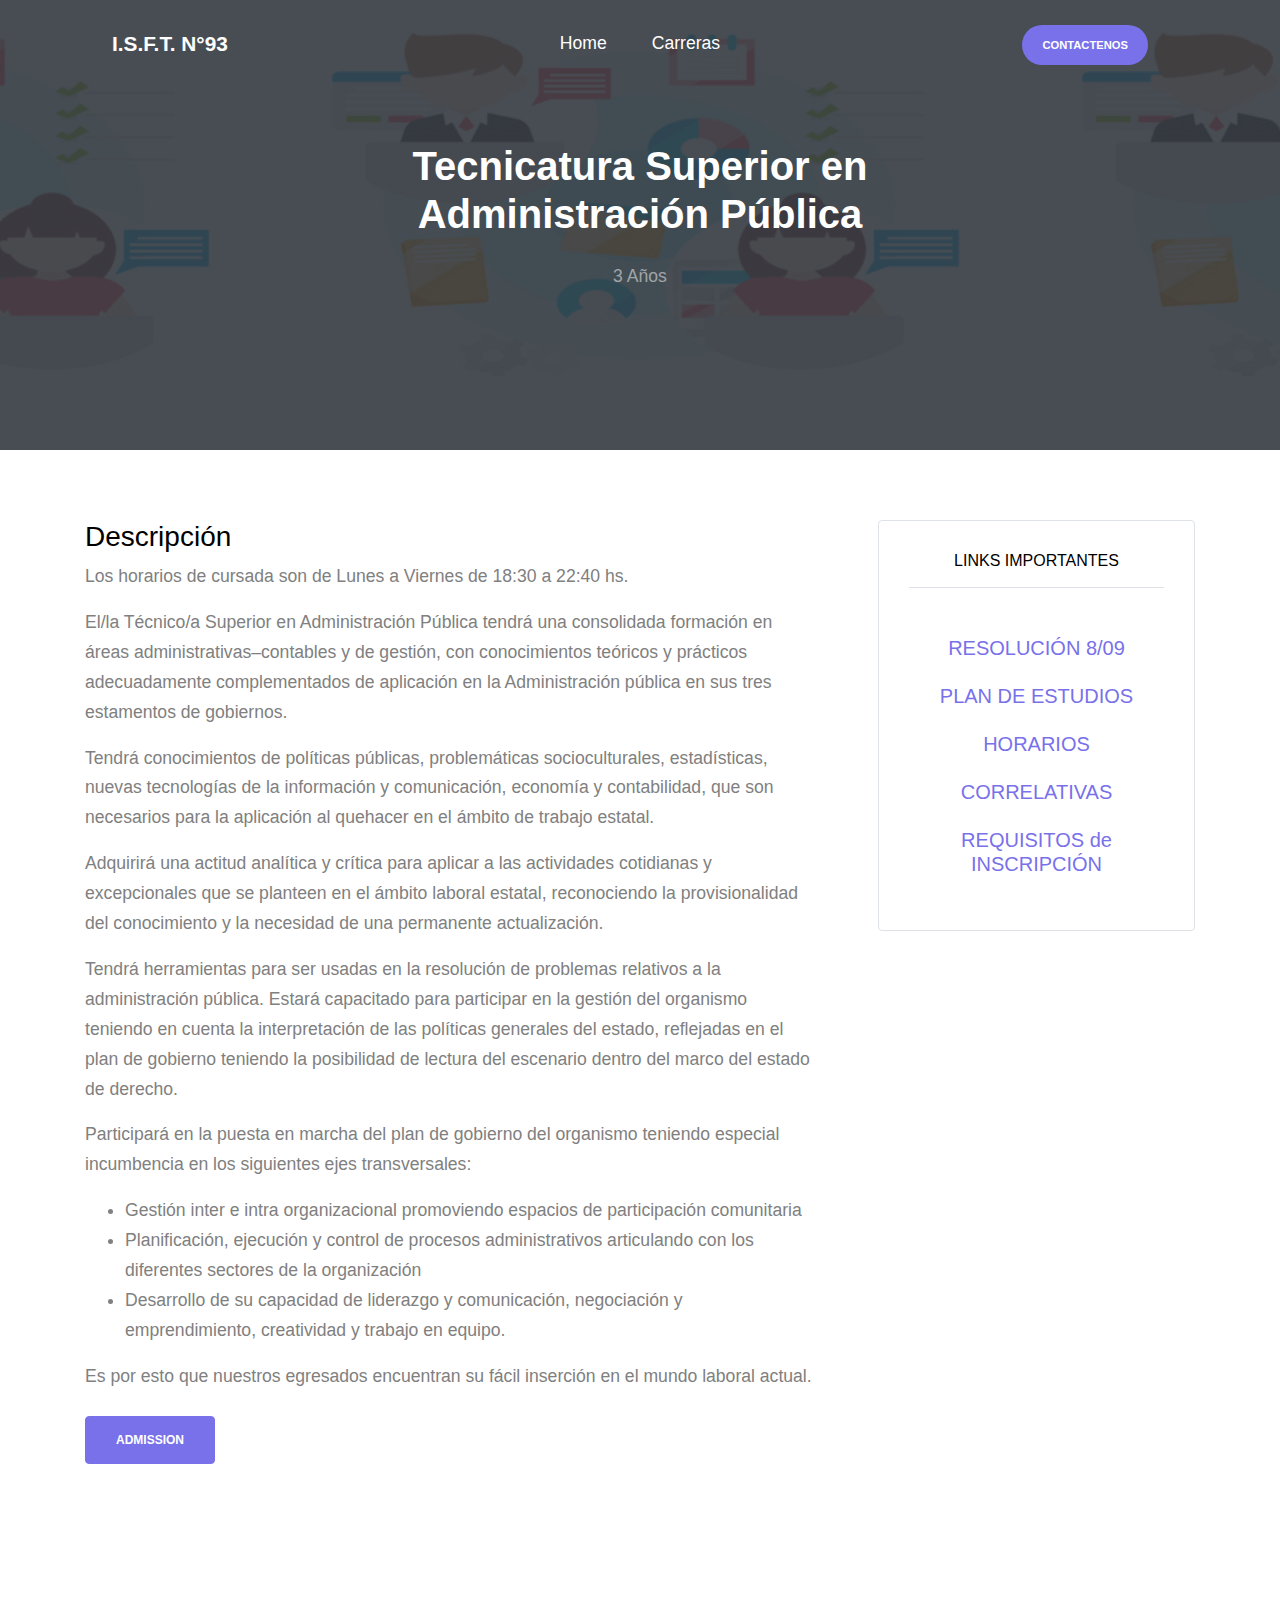
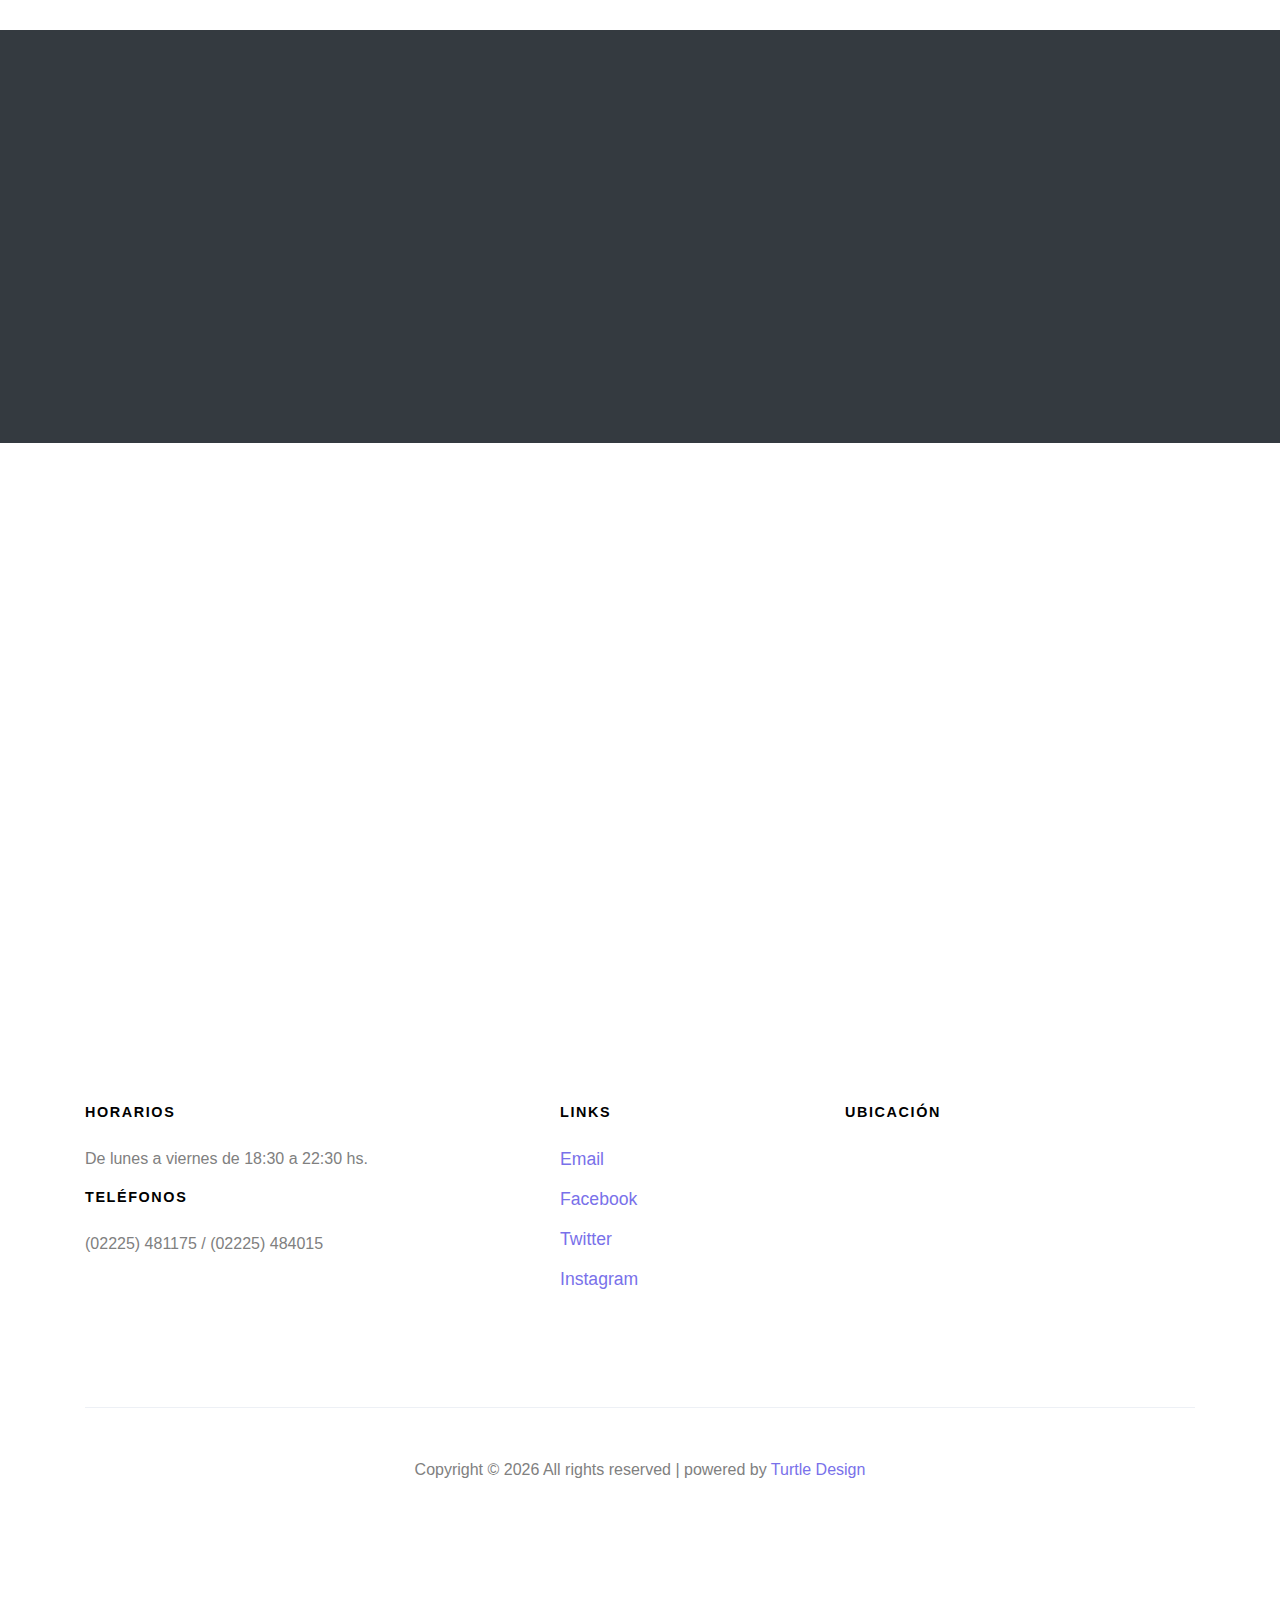
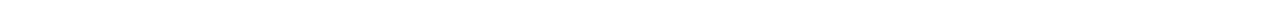
==== administracionpublica.html @ 44269adb "materias y formulario de inscripcion agregados" ====
<!DOCTYPE html>
<html lang="es">

<head>
  <title>OneSchool &mdash; Website by Colorlib</title>
  <meta charset="utf-8">
  <meta name="viewport" content="width=device-width, initial-scale=1, shrink-to-fit=no">

  <link rel="stylesheet" href="fonts/icomoon/style.css">
  <link rel="stylesheet" href="css/bootstrap.min.css">
  <link rel="stylesheet" href="css/jquery-ui.css">
  <link rel="stylesheet" href="css/owl.carousel.min.css">
  <link rel="stylesheet" href="css/owl.theme.default.min.css">
  <link rel="stylesheet" href="css/owl.theme.default.min.css">
  <link rel="stylesheet" href="css/jquery.fancybox.min.css">
  <link rel="stylesheet" href="css/bootstrap-datepicker.css">
  <link rel="stylesheet" href="fonts/flaticon/font/flaticon.css">
  <link rel="stylesheet" href="css/aos.css">
  <link rel="stylesheet" href="css/style.css">
</head>

<body data-spy="scroll" data-target=".site-navbar-target" data-offset="300">
  <div class="site-wrap">
    <div class="site-mobile-menu site-navbar-target">
      <div class="site-mobile-menu-header">
        <div class="site-mobile-menu-close mt-3">
          <span class="icon-close2 js-menu-toggle"></span>
        </div>
      </div>
      <div class="site-mobile-menu-body"></div>
    </div>
    <header class="site-navbar py-4 js-sticky-header site-navbar-target" role="banner">
      <div class="container-fluid">
        <div class="d-flex align-items-center">
          <div class="site-logo mr-auto w-25"><a href="index.html">I.S.F.T. N°93</a></div>
          <div class="mx-auto text-center">
            <nav class="site-navigation position-relative text-right" role="navigation">
              <ul class="site-menu main-menu js-clone-nav mx-auto d-none d-lg-block  m-0 p-0">
                <li><a href="index.html" class="nav-link">Home</a></li>
                <li><a href="enfermeria.html#courses-section" class="nav-link">Carreras</a></li>

              </ul>
            </nav>
          </div>
          <div class="ml-auto w-25">
            <nav class="site-navigation position-relative text-right" role="navigation">
              <ul class="site-menu main-menu site-menu-dark js-clone-nav mr-auto d-none d-lg-block m-0 p-0">
                <li class="cta"><a href="course-single.html#contact-section"
                    class="nav-link"><span>Contactenos</span></a></li>
              </ul>
            </nav>
            <a href="course-single.html#"
              class="d-inline-block d-lg-none site-menu-toggle js-menu-toggle text-black float-right"><span
                class="icon-menu h3"></span></a>
          </div>
        </div>
      </div>
    </header>
    <div class="intro-section single-cover" id="home-section">
      <div class="slide-1 " style="background-image: url('images/publica.jpg');" data-stellar-background-ratio="0.5">
        <div class="container">
          <div class="row align-items-center">
            <div class="col-12">
              <div class="row justify-content-center align-items-center text-center">
                <div class="col-lg-6">
                  <h1 data-aos="fade-up" data-aos-delay="0">Tecnicatura Superior en Administración Pública</h1>
                  <p data-aos="fade-up" data-aos-delay="100">3 Años</p>
                </div>
              </div>
            </div>
          </div>
        </div>
      </div>
    </div>
    <div class="site-section">
      <div class="container">
        <div class="row">
          <div class="col-lg-8 mb-5">
            <div class="mb-5">
              <h3 class="text-black">Descripción</h3>
              <p>Los horarios de cursada son de Lunes a Viernes de 18:30 a 22:40 hs.</p>
              <p>El/la Técnico/a Superior en Administración Pública tendrá una consolidada formación en áreas
                administrativas–contables y de gestión, con conocimientos teóricos y prácticos adecuadamente
                complementados de aplicación en la Administración pública en sus tres estamentos de gobiernos.</p>
              <p>Tendrá conocimientos de políticas públicas, problemáticas socioculturales, estadísticas, nuevas
                tecnologías de la información y comunicación, economía y contabilidad, que son necesarios para la
                aplicación al quehacer en el ámbito de trabajo estatal.</p>
              <p>Adquirirá una actitud analítica y crítica para aplicar a las actividades cotidianas y excepcionales que
                se planteen en el ámbito laboral estatal, reconociendo la provisionalidad del conocimiento y la
                necesidad de una permanente actualización.</p>
              <p>Tendrá herramientas para ser usadas en la resolución de problemas relativos a la administración
                pública. Estará capacitado para participar en la gestión del organismo teniendo en cuenta la
                interpretación de las políticas generales del estado, reflejadas en el plan de gobierno teniendo la
                posibilidad de lectura del escenario dentro del marco del estado de derecho. </p>
              <p>Participará en la puesta en marcha del plan de gobierno del organismo teniendo especial incumbencia en
                los siguientes ejes transversales:</p>
              <ul>
                <li>Gestión inter e intra organizacional promoviendo espacios de participación comunitaria</li>
                <li>Planificación, ejecución y control de procesos administrativos articulando con los diferentes
                  sectores de la organización</li>
                <li>Desarrollo de su capacidad de liderazgo y comunicación, negociación y emprendimiento, creatividad y
                  trabajo en equipo.</li>
              </ul>
              <p>Es por esto que nuestros egresados encuentran su fácil inserción en el mundo laboral actual.</p>

              <p class="mt-4"><a href="course-single.html#" class="btn btn-primary">Admission</a></p>
            </div>

          </div>
          <div class="col-lg-4 pl-lg-5">
            <div class="mb-5 text-center border rounded course-instructor">
              <h3 class="mb-5 text-black text-uppercase h6 border-bottom pb-3">Links importantes</h3>
              <div class="mb-4 text-center">
                <h3 class="h5 text-black mb-4"><a
                    href="https://isfdyt93-bue.infd.edu.ar/sitio/wp-content/uploads/sitio/168_809administracionpublica.pdf"
                    target="_blank" rel="noopener">RESOLUCIÓN 8/09</a></h3>
                <h3 class="h5 text-black mb-4"><a
                    href="https://isfdyt93-bue.infd.edu.ar/sitio/wp-content/uploads/2019/10/PLAN_PUB.pdf"
                    target="_blank" rel="noopener">PLAN DE ESTUDIOS</a></h3>
                <h3 class="h5 text-black mb-4"><a
                    href="https://isfdyt93-bue.infd.edu.ar/sitio/wp-content/uploads/2019/10/Hor-Pub-2019.pdf"
                    target="_blank" rel="noopener">HORARIOS</a></h3>
                <h3 class="h5 text-black mb-4"><a
                    href="https://isfdyt93-bue.infd.edu.ar/sitio/wp-content/uploads/2019/10/COR_PUB.pdf" target="_blank"
                    rel="noopener">CORRELATIVAS</a></h3>
                <h3 class="h5 text-black mb-4"><a href="https://isfdyt93-bue.infd.edu.ar/sitio/inscribite/"
                    target="_blank" rel="noopener">REQUISITOS de INSCRIPCIÓN</a></h3>
                </p>
              </div>
            </div>
          </div>
        </div>
      </div>
    </div>
    <div class="site-section courses-title bg-dark" id="courses-section">
      <div class="container">
        <div class="row mb-5 justify-content-center">
          <div class="col-lg-7 text-center" data-aos="fade-up" data-aos-delay>
            <h2 class="section-title">Otras carreras</h2>
          </div>
        </div>
      </div>
    </div>
    <div class="site-section courses-entry-wrap" data-aos="fade-up" data-aos-delay="100">
      <div class="container">
        <div class="row">
          <div class="owl-carousel col-12 nonloop-block-14">
            <div class="course bg-white h-100 align-self-stretch">
              <figure class="m-0">
                <a href="course-single.html"><img src="images/turismo.jpg" alt="Image" class="img-fluid"></a>
              </figure>
              <div class="course-inner-text py-4 px-4">

                <div class="meta"><span class="icon-clock-o"></span>3 Años</div>
                <h3><a href="index.html#">Guía de turismo</a></h3>
                <p>Lorem ipsum dolor sit amet ipsa nulla adipisicing elit. </p>
              </div>
              <div class="d-flex border-top stats">
                <div class="py-3 px-4"><span class="icon-users"></span> 2,193 students</div>
                <div class="py-3 px-4 w-25 ml-auto border-left"><span class="icon-chat"></span> 2</div>
              </div>
            </div>
            <div class="course bg-white h-100 align-self-stretch">
              <figure class="m-0">
                <a href="enfermeria.html"><img src="images/enfermeria.jpg" alt="Image" class="img-fluid"></a>
              </figure>
              <div class="course-inner-text py-4 px-4">

                <div class="meta"><span class="icon-clock-o"></span>3 Años</div>
                <h3><a href="index.html#">Tecnicatura enfermería</a></h3>
                <p>Lorem ipsum dolor sit amet ipsa nulla adipisicing elit. </p>
              </div>
              <div class="d-flex border-top stats">
                <div class="py-3 px-4"><span class="icon-users"></span> 2,193 students</div>
                <div class="py-3 px-4 w-25 ml-auto border-left"><span class="icon-chat"></span> 2</div>
              </div>
            </div>
            <div class="course bg-white h-100 align-self-stretch">
              <figure class="m-0">
                <a href="course-single.html"><img src="images/contable.jpg" alt="Image" class="img-fluid"></a>
              </figure>
              <div class="course-inner-text py-4 px-4">

                <div class="meta"><span class="icon-clock-o"></span>3 Años</div>
                <h3><a href="index.html#">Administración contable</a></h3>
                <p>Lorem ipsum dolor sit amet ipsa nulla adipisicing elit. </p>
              </div>
              <div class="d-flex border-top stats">
                <div class="py-3 px-4"><span class="icon-users"></span> 2,193 students</div>
                <div class="py-3 px-4 w-25 ml-auto border-left"><span class="icon-chat"></span> 2</div>
              </div>
            </div>
            <div class="course bg-white h-100 align-self-stretch">
              <figure class="m-0">
                <a href="marketing.html"><img src="images/marketing.jpg" alt="Image" class="img-fluid"></a>
              </figure>
              <div class="course-inner-text py-4 px-4">

                <div class="meta"><span class="icon-clock-o"></span>3 Años</div>
                <h3><a href="index.html#">Administración marketing</a></h3>
                <p>Lorem ipsum dolor sit amet ipsa nulla adipisicing elit. </p>
              </div>
              <div class="d-flex border-top stats">
                <div class="py-3 px-4"><span class="icon-users"></span> 2,193 students</div>
                <div class="py-3 px-4 w-25 ml-auto border-left"><span class="icon-chat"></span> 2</div>
              </div>
            </div>
            <div class="course bg-white h-100 align-self-stretch">
              <figure class="m-0">
                <a href="programacion.html"><img src="images/programacion.jpg" alt="Image" class="img-fluid"></a>
              </figure>
              <div class="course-inner-text py-4 px-4">

                <div class="meta"><span class="icon-clock-o"></span>3 Años</div>
                <h3><a href="index.html#">Analista programador</a></h3>
                <p>Lorem ipsum dolor sit amet ipsa nulla adipisicing elit. </p>
              </div>
              <div class="d-flex border-top stats">
                <div class="py-3 px-4"><span class="icon-users"></span> 2,193 students</div>
                <div class="py-3 px-4 w-25 ml-auto border-left"><span class="icon-chat"></span> 2</div>
              </div>
            </div>
            <div class="course bg-white h-100 align-self-stretch">
              <figure class="m-0">
                <a href="course-single.html"><img src="images/publica.jpg" alt="Image" class="img-fluid"></a>
              </figure>
              <div class="course-inner-text py-4 px-4">

                <div class="meta"><span class="icon-clock-o"></span>3 Años</div>
                <h3><a href="index.html#">Administración pública</a></h3>
                <p>Lorem ipsum dolor sit amet ipsa nulla adipisicing elit. </p>
              </div>
              <div class="d-flex border-top stats">
                <div class="py-3 px-4"><span class="icon-users"></span> 2,193 students</div>
                <div class="py-3 px-4 w-25 ml-auto border-left"><span class="icon-chat"></span> 2</div>
              </div>
            </div>
          </div>
        </div>
        <div class="row justify-content-center">
          <div class="col-7 text-center">
            <button class="customPrevBtn btn btn-primary m-1">Anterior</button>
            <button class="customNextBtn btn btn-primary m-1">Siguiente</button>
          </div>
        </div>
      </div>
    </div>
    <footer class="footer-section bg-white">
      <div class="container">
        <div class="row">
          <div class="col-md-4">
            <h3>Horarios</h3>
            <p>De lunes a viernes de 18:30 a 22:30 hs.</p>
            <h3>Teléfonos</h3>
            <p>(02225) 481175 / (02225) 484015</p>
          </div>
          <div class="col-md-3 ml-auto">
            <h3>Links</h3>
            <ul class="list-unstyled footer-links">
              <li><a href="institutosuperior93@gmail.com">Email</a></li>
              <li><a href="http://www.facebook.com/ISFDYT93SV">Facebook</a></li>
              <li><a href="https://twitter.com/is93sanvi">Twitter</a></li>
              <li><a href="https://instagram.com/institutosuperiors93sv">Instagram</a></li>
            </ul>
          </div>
          <div class="col-md-4">
            <h3>Ubicación</h3>
            
            <iframe
              src="https://www.google.com/maps/embed?pb=!1m18!1m12!1m3!1d1633.6328807670366!2d-58.42739765557251!3d-35.02508079999999!2m3!1f0!2f0!3f0!3m2!1i1024!2i768!4f13.1!3m3!1m2!1s0x95bd2c53aefcbec1%3A0x391483c1d5e02671!2sInstituto%20Superior%20de%20Formaci%C3%B3n%20Docente%20y%20T%C3%A9cnica%20N%C2%BA%2093%20Arturo%20Umberto%20Illia!5e0!3m2!1ses-419!2sar!4v1698589158533!5m2!1ses-419!2sar"
              width="auto" height="auto" style="border:0;" allowfullscreen="" loading="lazy"
              referrerpolicy="no-referrer-when-downgrade"></iframe>
          </div>
        </div>
        <div class="row pt-5 mt-5 text-center">
          <div class="col-md-12">
            <div class="border-top pt-5">
              <p>

                Copyright &copy;
                <script>document.write(new Date().getFullYear());</script> All rights reserved | powered by <a href="#"
                  target="_blank">Turtle Design</a>

              </p>
            </div>
          </div>
        </div>
      </div>
    </footer>
  </div>
  <script src="js/jquery-3.3.1.min.js"></script>
  <script src="js/jquery-migrate-3.0.1.min.js"></script>
  <script src="js/jquery-ui.js"></script>
  <script src="js/popper.min.js"></script>
  <script src="js/bootstrap.min.js"></script>
  <script src="js/owl.carousel.min.js"></script>
  <script src="js/jquery.stellar.min.js"></script>
  <script src="js/jquery.countdown.min.js"></script>
  <script src="js/bootstrap-datepicker.min.js"></script>
  <script src="js/jquery.easing.1.3.js"></script>
  <script src="js/aos.js"></script>
  <script src="js/jquery.fancybox.min.js"></script>
  <script src="js/jquery.sticky.js"></script>
  <script src="js/main.js"></script>

  <script async src="https://www.googletagmanager.com/gtag/js?id=UA-23581568-13"></script>
  <script>
    window.dataLayer = window.dataLayer || [];
    function gtag() { dataLayer.push(arguments); }
    gtag('js', new Date());

    gtag('config', 'UA-23581568-13');
  </script>
  <script defer src="https://static.cloudflareinsights.com/beacon.min.js/v84a3a4012de94ce1a686ba8c167c359c1696973893317"
    integrity="sha512-euoFGowhlaLqXsPWQ48qSkBSCFs3DPRyiwVu3FjR96cMPx+Fr+gpWRhIafcHwqwCqWS42RZhIudOvEI+Ckf6MA=="
    data-cf-beacon='{"rayId":"81b1b9fb8a00ab2b","b":1,"version":"2023.10.0","token":"cd0b4b3a733644fc843ef0b185f98241"}'
    crossorigin="anonymous"></script>
</body>

</html>
---- fonts/icomoon/style.css ----
@font-face {
  font-family: 'icomoon';
  src:  url('fonts/icomoon.eot?10si43');
  src:  url('fonts/icomoon.eot?10si43') format('embedded-opentype'),
    url('fonts/icomoon.ttf?10si43') format('truetype'),
    url('fonts/icomoon.woff?10si43') format('woff'),
    url('fonts/icomoon.svg?10si43') format('svg');
  font-weight: normal;
  font-style: normal;
}

[class^="icon-"], [class*=" icon-"] {
  /* use !important to prevent issues with browser extensions that change fonts */
  font-family: 'icomoon' !important;
  speak: none;
  font-style: normal;
  font-weight: normal;
  font-variant: normal;
  text-transform: none;
  line-height: 1;

  /* Better Font Rendering =========== */
  -webkit-font-smoothing: antialiased;
  -moz-osx-font-smoothing: grayscale;
}

.icon-asterisk:before {
  content: "\f069";
}
.icon-plus:before {
  content: "\f067";
}
.icon-question:before {
  content: "\f128";
}
.icon-minus:before {
  content: "\f068";
}
.icon-glass:before {
  content: "\f000";
}
.icon-music:before {
  content: "\f001";
}
.icon-search:before {
  content: "\f002";
}
.icon-envelope-o:before {
  content: "\f003";
}
.icon-heart:before {
  content: "\f004";
}
.icon-star:before {
  content: "\f005";
}
.icon-star-o:before {
  content: "\f006";
}
.icon-user:before {
  content: "\f007";
}
.icon-film:before {
  content: "\f008";
}
.icon-th-large:before {
  content: "\f009";
}
.icon-th:before {
  content: "\f00a";
}
.icon-th-list:before {
  content: "\f00b";
}
.icon-check:before {
  content: "\f00c";
}
.icon-close:before {
  content: "\f00d";
}
.icon-remove:before {
  content: "\f00d";
}
.icon-times:before {
  content: "\f00d";
}
.icon-search-plus:before {
  content: "\f00e";
}
.icon-search-minus:before {
  content: "\f010";
}
.icon-power-off:before {
  content: "\f011";
}
.icon-signal:before {
  content: "\f012";
}
.icon-cog:before {
  content: "\f013";
}
.icon-gear:before {
  content: "\f013";
}
.icon-trash-o:before {
  content: "\f014";
}
.icon-home:before {
  content: "\f015";
}
.icon-file-o:before {
  content: "\f016";
}
.icon-clock-o:before {
  content: "\f017";
}
.icon-road:before {
  content: "\f018";
}
.icon-download:before {
  content: "\f019";
}
.icon-arrow-circle-o-down:before {
  content: "\f01a";
}
.icon-arrow-circle-o-up:before {
  content: "\f01b";
}
.icon-inbox:before {
  content: "\f01c";
}
.icon-play-circle-o:before {
  content: "\f01d";
}
.icon-repeat:before {
  content: "\f01e";
}
.icon-rotate-right:before {
  content: "\f01e";
}
.icon-refresh:before {
  content: "\f021";
}
.icon-list-alt:before {
  content: "\f022";
}
.icon-lock:before {
  content: "\f023";
}
.icon-flag:before {
  content: "\f024";
}
.icon-headphones:before {
  content: "\f025";
}
.icon-volume-off:before {
  content: "\f026";
}
.icon-volume-down:before {
  content: "\f027";
}
.icon-volume-up:before {
  content: "\f028";
}
.icon-qrcode:before {
  content: "\f029";
}
.icon-barcode:before {
  content: "\f02a";
}
.icon-tag:before {
  content: "\f02b";
}
.icon-tags:before {
  content: "\f02c";
}
.icon-book:before {
  content: "\f02d";
}
.icon-bookmark:before {
  content: "\f02e";
}
.icon-print:before {
  content: "\f02f";
}
.icon-camera:before {
  content: "\f030";
}
.icon-font:before {
  content: "\f031";
}
.icon-bold:before {
  content: "\f032";
}
.icon-italic:before {
  content: "\f033";
}
.icon-text-height:before {
  content: "\f034";
}
.icon-text-width:before {
  content: "\f035";
}
.icon-align-left:before {
  content: "\f036";
}
.icon-align-center:before {
  content: "\f037";
}
.icon-align-right:before {
  content: "\f038";
}
.icon-align-justify:before {
  content: "\f039";
}
.icon-list:before {
  content: "\f03a";
}
.icon-dedent:before {
  content: "\f03b";
}
.icon-outdent:before {
  content: "\f03b";
}
.icon-indent:before {
  content: "\f03c";
}
.icon-video-camera:before {
  content: "\f03d";
}
.icon-image:before {
  content: "\f03e";
}
.icon-photo:before {
  content: "\f03e";
}
.icon-picture-o:before {
  content: "\f03e";
}
.icon-pencil:before {
  content: "\f040";
}
.icon-map-marker:before {
  content: "\f041";
}
.icon-adjust:before {
  content: "\f042";
}
.icon-tint:before {
  content: "\f043";
}
.icon-edit:before {
  content: "\f044";
}
.icon-pencil-square-o:before {
  content: "\f044";
}
.icon-share-square-o:before {
  content: "\f045";
}
.icon-check-square-o:before {
  content: "\f046";
}
.icon-arrows:before {
  content: "\f047";
}
.icon-step-backward:before {
  content: "\f048";
}
.icon-fast-backward:before {
  content: "\f049";
}
.icon-backward:before {
  content: "\f04a";
}
.icon-play:before {
  content: "\f04b";
}
.icon-pause:before {
  content: "\f04c";
}
.icon-stop:before {
  content: "\f04d";
}
.icon-forward:before {
  content: "\f04e";
}
.icon-fast-forward:before {
  content: "\f050";
}
.icon-step-forward:before {
  content: "\f051";
}
.icon-eject:before {
  content: "\f052";
}
.icon-chevron-left:before {
  content: "\f053";
}
.icon-chevron-right:before {
  content: "\f054";
}
.icon-plus-circle:before {
  content: "\f055";
}
.icon-minus-circle:before {
  content: "\f056";
}
.icon-times-circle:before {
  content: "\f057";
}
.icon-check-circle:before {
  content: "\f058";
}
.icon-question-circle:before {
  content: "\f059";
}
.icon-info-circle:before {
  content: "\f05a";
}
.icon-crosshairs:before {
  content: "\f05b";
}
.icon-times-circle-o:before {
  content: "\f05c";
}
.icon-check-circle-o:before {
  content: "\f05d";
}
.icon-ban:before {
  content: "\f05e";
}
.icon-arrow-left:before {
  content: "\f060";
}
.icon-arrow-right:before {
  content: "\f061";
}
.icon-arrow-up:before {
  content: "\f062";
}
.icon-arrow-down:before {
  content: "\f063";
}
.icon-mail-forward:before {
  content: "\f064";
}
.icon-share:before {
  content: "\f064";
}
.icon-expand:before {
  content: "\f065";
}
.icon-compress:before {
  content: "\f066";
}
.icon-exclamation-circle:before {
  content: "\f06a";
}
.icon-gift:before {
  content: "\f06b";
}
.icon-leaf:before {
  content: "\f06c";
}
.icon-fire:before {
  content: "\f06d";
}
.icon-eye:before {
  content: "\f06e";
}
.icon-eye-slash:before {
  content: "\f070";
}
.icon-exclamation-triangle:before {
  content: "\f071";
}
.icon-warning:before {
  content: "\f071";
}
.icon-plane:before {
  content: "\f072";
}
.icon-calendar:before {
  content: "\f073";
}
.icon-random:before {
  content: "\f074";
}
.icon-comment:before {
  content: "\f075";
}
.icon-magnet:before {
  content: "\f076";
}
.icon-chevron-up:before {
  content: "\f077";
}
.icon-chevron-down:before {
  content: "\f078";
}
.icon-retweet:before {
  content: "\f079";
}
.icon-shopping-cart:before {
  content: "\f07a";
}
.icon-folder:before {
  content: "\f07b";
}
.icon-folder-open:before {
  content: "\f07c";
}
.icon-arrows-v:before {
  content: "\f07d";
}
.icon-arrows-h:before {
  content: "\f07e";
}
.icon-bar-chart:before {
  content: "\f080";
}
.icon-bar-chart-o:before {
  content: "\f080";
}
.icon-twitter-square:before {
  content: "\f081";
}
.icon-facebook-square:before {
  content: "\f082";
}
.icon-camera-retro:before {
  content: "\f083";
}
.icon-key:before {
  content: "\f084";
}
.icon-cogs:before {
  content: "\f085";
}
.icon-gears:before {
  content: "\f085";
}
.icon-comments:before {
  content: "\f086";
}
.icon-thumbs-o-up:before {
  content: "\f087";
}
.icon-thumbs-o-down:before {
  content: "\f088";
}
.icon-star-half:before {
  content: "\f089";
}
.icon-heart-o:before {
  content: "\f08a";
}
.icon-sign-out:before {
  content: "\f08b";
}
.icon-linkedin-square:before {
  content: "\f08c";
}
.icon-thumb-tack:before {
  content: "\f08d";
}
.icon-external-link:before {
  content: "\f08e";
}
.icon-sign-in:before {
  content: "\f090";
}
.icon-trophy:before {
  content: "\f091";
}
.icon-github-square:before {
  content: "\f092";
}
.icon-upload:before {
  content: "\f093";
}
.icon-lemon-o:before {
  content: "\f094";
}
.icon-phone:before {
  content: "\f095";
}
.icon-square-o:before {
  content: "\f096";
}
.icon-bookmark-o:before {
  content: "\f097";
}
.icon-phone-square:before {
  content: "\f098";
}
.icon-twitter:before {
  content: "\f099";
}
.icon-facebook:before {
  content: "\f09a";
}
.icon-facebook-f:before {
  content: "\f09a";
}
.icon-github:before {
  content: "\f09b";
}
.icon-unlock:before {
  content: "\f09c";
}
.icon-credit-card:before {
  content: "\f09d";
}
.icon-feed:before {
  content: "\f09e";
}
.icon-rss:before {
  content: "\f09e";
}
.icon-hdd-o:before {
  content: "\f0a0";
}
.icon-bullhorn:before {
  content: "\f0a1";
}
.icon-bell-o:before {
  content: "\f0a2";
}
.icon-certificate:before {
  content: "\f0a3";
}
.icon-hand-o-right:before {
  content: "\f0a4";
}
.icon-hand-o-left:before {
  content: "\f0a5";
}
.icon-hand-o-up:before {
  content: "\f0a6";
}
.icon-hand-o-down:before {
  content: "\f0a7";
}
.icon-arrow-circle-left:before {
  content: "\f0a8";
}
.icon-arrow-circle-right:before {
  content: "\f0a9";
}
.icon-arrow-circle-up:before {
  content: "\f0aa";
}
.icon-arrow-circle-down:before {
  content: "\f0ab";
}
.icon-globe:before {
  content: "\f0ac";
}
.icon-wrench:before {
  content: "\f0ad";
}
.icon-tasks:before {
  content: "\f0ae";
}
.icon-filter:before {
  content: "\f0b0";
}
.icon-briefcase:before {
  content: "\f0b1";
}
.icon-arrows-alt:before {
  content: "\f0b2";
}
.icon-group:before {
  content: "\f0c0";
}
.icon-users:before {
  content: "\f0c0";
}
.icon-chain:before {
  content: "\f0c1";
}
.icon-link:before {
  content: "\f0c1";
}
.icon-cloud:before {
  content: "\f0c2";
}
.icon-flask:before {
  content: "\f0c3";
}
.icon-cut:before {
  content: "\f0c4";
}
.icon-scissors:before {
  content: "\f0c4";
}
.icon-copy:before {
  content: "\f0c5";
}
.icon-files-o:before {
  content: "\f0c5";
}
.icon-paperclip:before {
  content: "\f0c6";
}
.icon-floppy-o:before {
  content: "\f0c7";
}
.icon-save:before {
  content: "\f0c7";
}
.icon-square:before {
  content: "\f0c8";
}
.icon-bars:before {
  content: "\f0c9";
}
.icon-navicon:before {
  content: "\f0c9";
}
.icon-reorder:before {
  content: "\f0c9";
}
.icon-list-ul:before {
  content: "\f0ca";
}
.icon-list-ol:before {
  content: "\f0cb";
}
.icon-strikethrough:before {
  content: "\f0cc";
}
.icon-underline:before {
  content: "\f0cd";
}
.icon-table:before {
  content: "\f0ce";
}
.icon-magic:before {
  content: "\f0d0";
}
.icon-truck:before {
  content: "\f0d1";
}
.icon-pinterest:before {
  content: "\f0d2";
}
.icon-pinterest-square:before {
  content: "\f0d3";
}
.icon-google-plus-square:before {
  content: "\f0d4";
}
.icon-google-plus:before {
  content: "\f0d5";
}
.icon-money:before {
  content: "\f0d6";
}
.icon-caret-down:before {
  content: "\f0d7";
}
.icon-caret-up:before {
  content: "\f0d8";
}
.icon-caret-left:before {
  content: "\f0d9";
}
.icon-caret-right:before {
  content: "\f0da";
}
.icon-columns:before {
  content: "\f0db";
}
.icon-sort:before {
  content: "\f0dc";
}
.icon-unsorted:before {
  content: "\f0dc";
}
.icon-sort-desc:before {
  content: "\f0dd";
}
.icon-sort-down:before {
  content: "\f0dd";
}
.icon-sort-asc:before {
  content: "\f0de";
}
.icon-sort-up:before {
  content: "\f0de";
}
.icon-envelope:before {
  content: "\f0e0";
}
.icon-linkedin:before {
  content: "\f0e1";
}
.icon-rotate-left:before {
  content: "\f0e2";
}
.icon-undo:before {
  content: "\f0e2";
}
.icon-gavel:before {
  content: "\f0e3";
}
.icon-legal:before {
  content: "\f0e3";
}
.icon-dashboard:before {
  content: "\f0e4";
}
.icon-tachometer:before {
  content: "\f0e4";
}
.icon-comment-o:before {
  content: "\f0e5";
}
.icon-comments-o:before {
  content: "\f0e6";
}
.icon-bolt:before {
  content: "\f0e7";
}
.icon-flash:before {
  content: "\f0e7";
}
.icon-sitemap:before {
  content: "\f0e8";
}
.icon-umbrella:before {
  content: "\f0e9";
}
.icon-clipboard:before {
  content: "\f0ea";
}
.icon-paste:before {
  content: "\f0ea";
}
.icon-lightbulb-o:before {
  content: "\f0eb";
}
.icon-exchange:before {
  content: "\f0ec";
}
.icon-cloud-download:before {
  content: "\f0ed";
}
.icon-cloud-upload:before {
  content: "\f0ee";
}
.icon-user-md:before {
  content: "\f0f0";
}
.icon-stethoscope:before {
  content: "\f0f1";
}
.icon-suitcase:before {
  content: "\f0f2";
}
.icon-bell:before {
  content: "\f0f3";
}
.icon-coffee:before {
  content: "\f0f4";
}
.icon-cutlery:before {
  content: "\f0f5";
}
.icon-file-text-o:before {
  content: "\f0f6";
}
.icon-building-o:before {
  content: "\f0f7";
}
.icon-hospital-o:before {
  content: "\f0f8";
}
.icon-ambulance:before {
  content: "\f0f9";
}
.icon-medkit:before {
  content: "\f0fa";
}
.icon-fighter-jet:before {
  content: "\f0fb";
}
.icon-beer:before {
  content: "\f0fc";
}
.icon-h-square:before {
  content: "\f0fd";
}
.icon-plus-square:before {
  content: "\f0fe";
}
.icon-angle-double-left:before {
  content: "\f100";
}
.icon-angle-double-right:before {
  content: "\f101";
}
.icon-angle-double-up:before {
  content: "\f102";
}
.icon-angle-double-down:before {
  content: "\f103";
}
.icon-angle-left:before {
  content: "\f104";
}
.icon-angle-right:before {
  content: "\f105";
}
.icon-angle-up:before {
  content: "\f106";
}
.icon-angle-down:before {
  content: "\f107";
}
.icon-desktop:before {
  content: "\f108";
}
.icon-laptop:before {
  content: "\f109";
}
.icon-tablet:before {
  content: "\f10a";
}
.icon-mobile:before {
  content: "\f10b";
}
.icon-mobile-phone:before {
  content: "\f10b";
}
.icon-circle-o:before {
  content: "\f10c";
}
.icon-quote-left:before {
  content: "\f10d";
}
.icon-quote-right:before {
  content: "\f10e";
}
.icon-spinner:before {
  content: "\f110";
}
.icon-circle:before {
  content: "\f111";
}
.icon-mail-reply:before {
  content: "\f112";
}
.icon-reply:before {
  content: "\f112";
}
.icon-github-alt:before {
  content: "\f113";
}
.icon-folder-o:before {
  content: "\f114";
}
.icon-folder-open-o:before {
  content: "\f115";
}
.icon-smile-o:before {
  content: "\f118";
}
.icon-frown-o:before {
  content: "\f119";
}
.icon-meh-o:before {
  content: "\f11a";
}
.icon-gamepad:before {
  content: "\f11b";
}
.icon-keyboard-o:before {
  content: "\f11c";
}
.icon-flag-o:before {
  content: "\f11d";
}
.icon-flag-checkered:before {
  content: "\f11e";
}
.icon-terminal:before {
  content: "\f120";
}
.icon-code:before {
  content: "\f121";
}
.icon-mail-reply-all:before {
  content: "\f122";
}
.icon-reply-all:before {
  content: "\f122";
}
.icon-star-half-empty:before {
  content: "\f123";
}
.icon-star-half-full:before {
  content: "\f123";
}
.icon-star-half-o:before {
  content: "\f123";
}
.icon-location-arrow:before {
  content: "\f124";
}
.icon-crop:before {
  content: "\f125";
}
.icon-code-fork:before {
  content: "\f126";
}
.icon-chain-broken:before {
  content: "\f127";
}
.icon-unlink:before {
  content: "\f127";
}
.icon-info:before {
  content: "\f129";
}
.icon-exclamation:before {
  content: "\f12a";
}
.icon-superscript:before {
  content: "\f12b";
}
.icon-subscript:before {
  content: "\f12c";
}
.icon-eraser:before {
  content: "\f12d";
}
.icon-puzzle-piece:before {
  content: "\f12e";
}
.icon-microphone:before {
  content: "\f130";
}
.icon-microphone-slash:before {
  content: "\f131";
}
.icon-shield:before {
  content: "\f132";
}
.icon-calendar-o:before {
  content: "\f133";
}
.icon-fire-extinguisher:before {
  content: "\f134";
}
.icon-rocket:before {
  content: "\f135";
}
.icon-maxcdn:before {
  content: "\f136";
}
.icon-chevron-circle-left:before {
  content: "\f137";
}
.icon-chevron-circle-right:before {
  content: "\f138";
}
.icon-chevron-circle-up:before {
  content: "\f139";
}
.icon-chevron-circle-down:before {
  content: "\f13a";
}
.icon-html5:before {
  content: "\f13b";
}
.icon-css3:before {
  content: "\f13c";
}
.icon-anchor:before {
  content: "\f13d";
}
.icon-unlock-alt:before {
  content: "\f13e";
}
.icon-bullseye:before {
  content: "\f140";
}
.icon-ellipsis-h:before {
  content: "\f141";
}
.icon-ellipsis-v:before {
  content: "\f142";
}
.icon-rss-square:before {
  content: "\f143";
}
.icon-play-circle:before {
  content: "\f144";
}
.icon-ticket:before {
  content: "\f145";
}
.icon-minus-square:before {
  content: "\f146";
}
.icon-minus-square-o:before {
  content: "\f147";
}
.icon-level-up:before {
  content: "\f148";
}
.icon-level-down:before {
  content: "\f149";
}
.icon-check-square:before {
  content: "\f14a";
}
.icon-pencil-square:before {
  content: "\f14b";
}
.icon-external-link-square:before {
  content: "\f14c";
}
.icon-share-square:before {
  content: "\f14d";
}
.icon-compass:before {
  content: "\f14e";
}
.icon-caret-square-o-down:before {
  content: "\f150";
}
.icon-toggle-down:before {
  content: "\f150";
}
.icon-caret-square-o-up:before {
  content: "\f151";
}
.icon-toggle-up:before {
  content: "\f151";
}
.icon-caret-square-o-right:before {
  content: "\f152";
}
.icon-toggle-right:before {
  content: "\f152";
}
.icon-eur:before {
  content: "\f153";
}
.icon-euro:before {
  content: "\f153";
}
.icon-gbp:before {
  content: "\f154";
}
.icon-dollar:before {
  content: "\f155";
}
.icon-usd:before {
  content: "\f155";
}
.icon-inr:before {
  content: "\f156";
}
.icon-rupee:before {
  content: "\f156";
}
.icon-cny:before {
  content: "\f157";
}
.icon-jpy:before {
  content: "\f157";
}
.icon-rmb:before {
  content: "\f157";
}
.icon-yen:before {
  content: "\f157";
}
.icon-rouble:before {
  content: "\f158";
}
.icon-rub:before {
  content: "\f158";
}
.icon-ruble:before {
  content: "\f158";
}
.icon-krw:before {
  content: "\f159";
}
.icon-won:before {
  content: "\f159";
}
.icon-bitcoin:before {
  content: "\f15a";
}
.icon-btc:before {
  content: "\f15a";
}
.icon-file:before {
  content: "\f15b";
}
.icon-file-text:before {
  content: "\f15c";
}
.icon-sort-alpha-asc:before {
  content: "\f15d";
}
.icon-sort-alpha-desc:before {
  content: "\f15e";
}
.icon-sort-amount-asc:before {
  content: "\f160";
}
.icon-sort-amount-desc:before {
  content: "\f161";
}
.icon-sort-numeric-asc:before {
  content: "\f162";
}
.icon-sort-numeric-desc:before {
  content: "\f163";
}
.icon-thumbs-up:before {
  content: "\f164";
}
.icon-thumbs-down:before {
  content: "\f165";
}
.icon-youtube-square:before {
  content: "\f166";
}
.icon-youtube:before {
  content: "\f167";
}
.icon-xing:before {
  content: "\f168";
}
.icon-xing-square:before {
  content: "\f169";
}
.icon-youtube-play:before {
  content: "\f16a";
}
.icon-dropbox:before {
  content: "\f16b";
}
.icon-stack-overflow:before {
  content: "\f16c";
}
.icon-instagram:before {
  content: "\f16d";
}
.icon-flickr:before {
  content: "\f16e";
}
.icon-adn:before {
  content: "\f170";
}
.icon-bitbucket:before {
  content: "\f171";
}
.icon-bitbucket-square:before {
  content: "\f172";
}
.icon-tumblr:before {
  content: "\f173";
}
.icon-tumblr-square:before {
  content: "\f174";
}
.icon-long-arrow-down:before {
  content: "\f175";
}
.icon-long-arrow-up:before {
  content: "\f176";
}
.icon-long-arrow-left:before {
  content: "\f177";
}
.icon-long-arrow-right:before {
  content: "\f178";
}
.icon-apple:before {
  content: "\f179";
}
.icon-windows:before {
  content: "\f17a";
}
.icon-android:before {
  content: "\f17b";
}
.icon-linux:before {
  content: "\f17c";
}
.icon-dribbble:before {
  content: "\f17d";
}
.icon-skype:before {
  content: "\f17e";
}
.icon-foursquare:before {
  content: "\f180";
}
.icon-trello:before {
  content: "\f181";
}
.icon-female:before {
  content: "\f182";
}
.icon-male:before {
  content: "\f183";
}
.icon-gittip:before {
  content: "\f184";
}
.icon-gratipay:before {
  content: "\f184";
}
.icon-sun-o:before {
  content: "\f185";
}
.icon-moon-o:before {
  content: "\f186";
}
.icon-archive:before {
  content: "\f187";
}
.icon-bug:before {
  content: "\f188";
}
.icon-vk:before {
  content: "\f189";
}
.icon-weibo:before {
  content: "\f18a";
}
.icon-renren:before {
  content: "\f18b";
}
.icon-pagelines:before {
  content: "\f18c";
}
.icon-stack-exchange:before {
  content: "\f18d";
}
.icon-arrow-circle-o-right:before {
  content: "\f18e";
}
.icon-arrow-circle-o-left:before {
  content: "\f190";
}
.icon-caret-square-o-left:before {
  content: "\f191";
}
.icon-toggle-left:before {
  content: "\f191";
}
.icon-dot-circle-o:before {
  content: "\f192";
}
.icon-wheelchair:before {
  content: "\f193";
}
.icon-vimeo-square:before {
  content: "\f194";
}
.icon-try:before {
  content: "\f195";
}
.icon-turkish-lira:before {
  content: "\f195";
}
.icon-plus-square-o:before {
  content: "\f196";
}
.icon-space-shuttle:before {
  content: "\f197";
}
.icon-slack:before {
  content: "\f198";
}
.icon-envelope-square:before {
  content: "\f199";
}
.icon-wordpress:before {
  content: "\f19a";
}
.icon-openid:before {
  content: "\f19b";
}
.icon-bank:before {
  content: "\f19c";
}
.icon-institution:before {
  content: "\f19c";
}
.icon-university:before {
  content: "\f19c";
}
.icon-graduation-cap:before {
  content: "\f19d";
}
.icon-mortar-board:before {
  content: "\f19d";
}
.icon-yahoo:before {
  content: "\f19e";
}
.icon-google:before {
  content: "\f1a0";
}
.icon-reddit:before {
  content: "\f1a1";
}
.icon-reddit-square:before {
  content: "\f1a2";
}
.icon-stumbleupon-circle:before {
  content: "\f1a3";
}
.icon-stumbleupon:before {
  content: "\f1a4";
}
.icon-delicious:before {
  content: "\f1a5";
}
.icon-digg:before {
  content: "\f1a6";
}
.icon-pied-piper-pp:before {
  content: "\f1a7";
}
.icon-pied-piper-alt:before {
  content: "\f1a8";
}
.icon-drupal:before {
  content: "\f1a9";
}
.icon-joomla:before {
  content: "\f1aa";
}
.icon-language:before {
  content: "\f1ab";
}
.icon-fax:before {
  content: "\f1ac";
}
.icon-building:before {
  content: "\f1ad";
}
.icon-child:before {
  content: "\f1ae";
}
.icon-paw:before {
  content: "\f1b0";
}
.icon-spoon:before {
  content: "\f1b1";
}
.icon-cube:before {
  content: "\f1b2";
}
.icon-cubes:before {
  content: "\f1b3";
}
.icon-behance:before {
  content: "\f1b4";
}
.icon-behance-square:before {
  content: "\f1b5";
}
.icon-steam:before {
  content: "\f1b6";
}
.icon-steam-square:before {
  content: "\f1b7";
}
.icon-recycle:before {
  content: "\f1b8";
}
.icon-automobile:before {
  content: "\f1b9";
}
.icon-car:before {
  content: "\f1b9";
}
.icon-cab:before {
  content: "\f1ba";
}
.icon-taxi:before {
  content: "\f1ba";
}
.icon-tree:before {
  content: "\f1bb";
}
.icon-spotify:before {
  content: "\f1bc";
}
.icon-deviantart:before {
  content: "\f1bd";
}
.icon-soundcloud:before {
  content: "\f1be";
}
.icon-database:before {
  content: "\f1c0";
}
.icon-file-pdf-o:before {
  content: "\f1c1";
}
.icon-file-word-o:before {
  content: "\f1c2";
}
.icon-file-excel-o:before {
  content: "\f1c3";
}
.icon-file-powerpoint-o:before {
  content: "\f1c4";
}
.icon-file-image-o:before {
  content: "\f1c5";
}
.icon-file-photo-o:before {
  content: "\f1c5";
}
.icon-file-picture-o:before {
  content: "\f1c5";
}
.icon-file-archive-o:before {
  content: "\f1c6";
}
.icon-file-zip-o:before {
  content: "\f1c6";
}
.icon-file-audio-o:before {
  content: "\f1c7";
}
.icon-file-sound-o:before {
  content: "\f1c7";
}
.icon-file-movie-o:before {
  content: "\f1c8";
}
.icon-file-video-o:before {
  content: "\f1c8";
}
.icon-file-code-o:before {
  content: "\f1c9";
}
.icon-vine:before {
  content: "\f1ca";
}
.icon-codepen:before {
  content: "\f1cb";
}
.icon-jsfiddle:before {
  content: "\f1cc";
}
.icon-life-bouy:before {
  content: "\f1cd";
}
.icon-life-buoy:before {
  content: "\f1cd";
}
.icon-life-ring:before {
  content: "\f1cd";
}
.icon-life-saver:before {
  content: "\f1cd";
}
.icon-support:before {
  content: "\f1cd";
}
.icon-circle-o-notch:before {
  content: "\f1ce";
}
.icon-ra:before {
  content: "\f1d0";
}
.icon-rebel:before {
  content: "\f1d0";
}
.icon-resistance:before {
  content: "\f1d0";
}
.icon-empire:before {
  content: "\f1d1";
}
.icon-ge:before {
  content: "\f1d1";
}
.icon-git-square:before {
  content: "\f1d2";
}
.icon-git:before {
  content: "\f1d3";
}
.icon-hacker-news:before {
  content: "\f1d4";
}
.icon-y-combinator-square:before {
  content: "\f1d4";
}
.icon-yc-square:before {
  content: "\f1d4";
}
.icon-tencent-weibo:before {
  content: "\f1d5";
}
.icon-qq:before {
  content: "\f1d6";
}
.icon-wechat:before {
  content: "\f1d7";
}
.icon-weixin:before {
  content: "\f1d7";
}
.icon-paper-plane:before {
  content: "\f1d8";
}
.icon-send:before {
  content: "\f1d8";
}
.icon-paper-plane-o:before {
  content: "\f1d9";
}
.icon-send-o:before {
  content: "\f1d9";
}
.icon-history:before {
  content: "\f1da";
}
.icon-circle-thin:before {
  content: "\f1db";
}
.icon-header:before {
  content: "\f1dc";
}
.icon-paragraph:before {
  content: "\f1dd";
}
.icon-sliders:before {
  content: "\f1de";
}
.icon-share-alt:before {
  content: "\f1e0";
}
.icon-share-alt-square:before {
  content: "\f1e1";
}
.icon-bomb:before {
  content: "\f1e2";
}
.icon-futbol-o:before {
  content: "\f1e3";
}
.icon-soccer-ball-o:before {
  content: "\f1e3";
}
.icon-tty:before {
  content: "\f1e4";
}
.icon-binoculars:before {
  content: "\f1e5";
}
.icon-plug:before {
  content: "\f1e6";
}
.icon-slideshare:before {
  content: "\f1e7";
}
.icon-twitch:before {
  content: "\f1e8";
}
.icon-yelp:before {
  content: "\f1e9";
}
.icon-newspaper-o:before {
  content: "\f1ea";
}
.icon-wifi:before {
  content: "\f1eb";
}
.icon-calculator:before {
  content: "\f1ec";
}
.icon-paypal:before {
  content: "\f1ed";
}
.icon-google-wallet:before {
  content: "\f1ee";
}
.icon-cc-visa:before {
  content: "\f1f0";
}
.icon-cc-mastercard:before {
  content: "\f1f1";
}
.icon-cc-discover:before {
  content: "\f1f2";
}
.icon-cc-amex:before {
  content: "\f1f3";
}
.icon-cc-paypal:before {
  content: "\f1f4";
}
.icon-cc-stripe:before {
  content: "\f1f5";
}
.icon-bell-slash:before {
  content: "\f1f6";
}
.icon-bell-slash-o:before {
  content: "\f1f7";
}
.icon-trash:before {
  content: "\f1f8";
}
.icon-copyright:before {
  content: "\f1f9";
}
.icon-at:before {
  content: "\f1fa";
}
.icon-eyedropper:before {
  content: "\f1fb";
}
.icon-paint-brush:before {
  content: "\f1fc";
}
.icon-birthday-cake:before {
  content: "\f1fd";
}
.icon-area-chart:before {
  content: "\f1fe";
}
.icon-pie-chart:before {
  content: "\f200";
}
.icon-line-chart:before {
  content: "\f201";
}
.icon-lastfm:before {
  content: "\f202";
}
.icon-lastfm-square:before {
  content: "\f203";
}
.icon-toggle-off:before {
  content: "\f204";
}
.icon-toggle-on:before {
  content: "\f205";
}
.icon-bicycle:before {
  content: "\f206";
}
.icon-bus:before {
  content: "\f207";
}
.icon-ioxhost:before {
  content: "\f208";
}
.icon-angellist:before {
  content: "\f209";
}
.icon-cc:before {
  content: "\f20a";
}
.icon-ils:before {
  content: "\f20b";
}
.icon-shekel:before {
  content: "\f20b";
}
.icon-sheqel:before {
  content: "\f20b";
}
.icon-meanpath:before {
  content: "\f20c";
}
.icon-buysellads:before {
  content: "\f20d";
}
.icon-connectdevelop:before {
  content: "\f20e";
}
.icon-dashcube:before {
  content: "\f210";
}
.icon-forumbee:before {
  content: "\f211";
}
.icon-leanpub:before {
  content: "\f212";
}
.icon-sellsy:before {
  content: "\f213";
}
.icon-shirtsinbulk:before {
  content: "\f214";
}
.icon-simplybuilt:before {
  content: "\f215";
}
.icon-skyatlas:before {
  content: "\f216";
}
.icon-cart-plus:before {
  content: "\f217";
}
.icon-cart-arrow-down:before {
  content: "\f218";
}
.icon-diamond:before {
  content: "\f219";
}
.icon-ship:before {
  content: "\f21a";
}
.icon-user-secret:before {
  content: "\f21b";
}
.icon-motorcycle:before {
  content: "\f21c";
}
.icon-street-view:before {
  content: "\f21d";
}
.icon-heartbeat:before {
  content: "\f21e";
}
.icon-venus:before {
  content: "\f221";
}
.icon-mars:before {
  content: "\f222";
}
.icon-mercury:before {
  content: "\f223";
}
.icon-intersex:before {
  content: "\f224";
}
.icon-transgender:before {
  content: "\f224";
}
.icon-transgender-alt:before {
  content: "\f225";
}
.icon-venus-double:before {
  content: "\f226";
}
.icon-mars-double:before {
  content: "\f227";
}
.icon-venus-mars:before {
  content: "\f228";
}
.icon-mars-stroke:before {
  content: "\f229";
}
.icon-mars-stroke-v:before {
  content: "\f22a";
}
.icon-mars-stroke-h:before {
  content: "\f22b";
}
.icon-neuter:before {
  content: "\f22c";
}
.icon-genderless:before {
  content: "\f22d";
}
.icon-facebook-official:before {
  content: "\f230";
}
.icon-pinterest-p:before {
  content: "\f231";
}
.icon-whatsapp:before {
  content: "\f232";
}
.icon-server:before {
  content: "\f233";
}
.icon-user-plus:before {
  content: "\f234";
}
.icon-user-times:before {
  content: "\f235";
}
.icon-bed:before {
  content: "\f236";
}
.icon-hotel:before {
  content: "\f236";
}
.icon-viacoin:before {
  content: "\f237";
}
.icon-train:before {
  content: "\f238";
}
.icon-subway:before {
  content: "\f239";
}
.icon-medium:before {
  content: "\f23a";
}
.icon-y-combinator:before {
  content: "\f23b";
}
.icon-yc:before {
  content: "\f23b";
}
.icon-optin-monster:before {
  content: "\f23c";
}
.icon-opencart:before {
  content: "\f23d";
}
.icon-expeditedssl:before {
  content: "\f23e";
}
.icon-battery:before {
  content: "\f240";
}
.icon-battery-4:before {
  content: "\f240";
}
.icon-battery-full:before {
  content: "\f240";
}
.icon-battery-3:before {
  content: "\f241";
}
.icon-battery-three-quarters:before {
  content: "\f241";
}
.icon-battery-2:before {
  content: "\f242";
}
.icon-battery-half:before {
  content: "\f242";
}
.icon-battery-1:before {
  content: "\f243";
}
.icon-battery-quarter:before {
  content: "\f243";
}
.icon-battery-0:before {
  content: "\f244";
}
.icon-battery-empty:before {
  content: "\f244";
}
.icon-mouse-pointer:before {
  content: "\f245";
}
.icon-i-cursor:before {
  content: "\f246";
}
.icon-object-group:before {
  content: "\f247";
}
.icon-object-ungroup:before {
  content: "\f248";
}
.icon-sticky-note:before {
  content: "\f249";
}
.icon-sticky-note-o:before {
  content: "\f24a";
}
.icon-cc-jcb:before {
  content: "\f24b";
}
.icon-cc-diners-club:before {
  content: "\f24c";
}
.icon-clone:before {
  content: "\f24d";
}
.icon-balance-scale:before {
  content: "\f24e";
}
.icon-hourglass-o:before {
  content: "\f250";
}
.icon-hourglass-1:before {
  content: "\f251";
}
.icon-hourglass-start:before {
  content: "\f251";
}
.icon-hourglass-2:before {
  content: "\f252";
}
.icon-hourglass-half:before {
  content: "\f252";
}
.icon-hourglass-3:before {
  content: "\f253";
}
.icon-hourglass-end:before {
  content: "\f253";
}
.icon-hourglass:before {
  content: "\f254";
}
.icon-hand-grab-o:before {
  content: "\f255";
}
.icon-hand-rock-o:before {
  content: "\f255";
}
.icon-hand-paper-o:before {
  content: "\f256";
}
.icon-hand-stop-o:before {
  content: "\f256";
}
.icon-hand-scissors-o:before {
  content: "\f257";
}
.icon-hand-lizard-o:before {
  content: "\f258";
}
.icon-hand-spock-o:before {
  content: "\f259";
}
.icon-hand-pointer-o:before {
  content: "\f25a";
}
.icon-hand-peace-o:before {
  content: "\f25b";
}
.icon-trademark:before {
  content: "\f25c";
}
.icon-registered:before {
  content: "\f25d";
}
.icon-creative-commons:before {
  content: "\f25e";
}
.icon-gg:before {
  content: "\f260";
}
.icon-gg-circle:before {
  content: "\f261";
}
.icon-tripadvisor:before {
  content: "\f262";
}
.icon-odnoklassniki:before {
  content: "\f263";
}
.icon-odnoklassniki-square:before {
  content: "\f264";
}
.icon-get-pocket:before {
  content: "\f265";
}
.icon-wikipedia-w:before {
  content: "\f266";
}
.icon-safari:before {
  content: "\f267";
}
.icon-chrome:before {
  content: "\f268";
}
.icon-firefox:before {
  content: "\f269";
}
.icon-opera:before {
  content: "\f26a";
}
.icon-internet-explorer:before {
  content: "\f26b";
}
.icon-television:before {
  content: "\f26c";
}
.icon-tv:before {
  content: "\f26c";
}
.icon-contao:before {
  content: "\f26d";
}
.icon-500px:before {
  content: "\f26e";
}
.icon-amazon:before {
  content: "\f270";
}
.icon-calendar-plus-o:before {
  content: "\f271";
}
.icon-calendar-minus-o:before {
  content: "\f272";
}
.icon-calendar-times-o:before {
  content: "\f273";
}
.icon-calendar-check-o:before {
  content: "\f274";
}
.icon-industry:before {
  content: "\f275";
}
.icon-map-pin:before {
  content: "\f276";
}
.icon-map-signs:before {
  content: "\f277";
}
.icon-map-o:before {
  content: "\f278";
}
.icon-map:before {
  content: "\f279";
}
.icon-commenting:before {
  content: "\f27a";
}
.icon-commenting-o:before {
  content: "\f27b";
}
.icon-houzz:before {
  content: "\f27c";
}
.icon-vimeo:before {
  content: "\f27d";
}
.icon-black-tie:before {
  content: "\f27e";
}
.icon-fonticons:before {
  content: "\f280";
}
.icon-reddit-alien:before {
  content: "\f281";
}
.icon-edge:before {
  content: "\f282";
}
.icon-credit-card-alt:before {
  content: "\f283";
}
.icon-codiepie:before {
  content: "\f284";
}
.icon-modx:before {
  content: "\f285";
}
.icon-fort-awesome:before {
  content: "\f286";
}
.icon-usb:before {
  content: "\f287";
}
.icon-product-hunt:before {
  content: "\f288";
}
.icon-mixcloud:before {
  content: "\f289";
}
.icon-scribd:before {
  content: "\f28a";
}
.icon-pause-circle:before {
  content: "\f28b";
}
.icon-pause-circle-o:before {
  content: "\f28c";
}
.icon-stop-circle:before {
  content: "\f28d";
}
.icon-stop-circle-o:before {
  content: "\f28e";
}
.icon-shopping-bag:before {
  content: "\f290";
}
.icon-shopping-basket:before {
  content: "\f291";
}
.icon-hashtag:before {
  content: "\f292";
}
.icon-bluetooth:before {
  content: "\f293";
}
.icon-bluetooth-b:before {
  content: "\f294";
}
.icon-percent:before {
  content: "\f295";
}
.icon-gitlab:before {
  content: "\f296";
}
.icon-wpbeginner:before {
  content: "\f297";
}
.icon-wpforms:before {
  content: "\f298";
}
.icon-envira:before {
  content: "\f299";
}
.icon-universal-access:before {
  content: "\f29a";
}
.icon-wheelchair-alt:before {
  content: "\f29b";
}
.icon-question-circle-o:before {
  content: "\f29c";
}
.icon-blind:before {
  content: "\f29d";
}
.icon-audio-description:before {
  content: "\f29e";
}
.icon-volume-control-phone:before {
  content: "\f2a0";
}
.icon-braille:before {
  content: "\f2a1";
}
.icon-assistive-listening-systems:before {
  content: "\f2a2";
}
.icon-american-sign-language-interpreting:before {
  content: "\f2a3";
}
.icon-asl-interpreting:before {
  content: "\f2a3";
}
.icon-deaf:before {
  content: "\f2a4";
}
.icon-deafness:before {
  content: "\f2a4";
}
.icon-hard-of-hearing:before {
  content: "\f2a4";
}
.icon-glide:before {
  content: "\f2a5";
}
.icon-glide-g:before {
  content: "\f2a6";
}
.icon-sign-language:before {
  content: "\f2a7";
}
.icon-signing:before {
  content: "\f2a7";
}
.icon-low-vision:before {
  content: "\f2a8";
}
.icon-viadeo:before {
  content: "\f2a9";
}
.icon-viadeo-square:before {
  content: "\f2aa";
}
.icon-snapchat:before {
  content: "\f2ab";
}
.icon-snapchat-ghost:before {
  content: "\f2ac";
}
.icon-snapchat-square:before {
  content: "\f2ad";
}
.icon-pied-piper:before {
  content: "\f2ae";
}
.icon-first-order:before {
  content: "\f2b0";
}
.icon-yoast:before {
  content: "\f2b1";
}
.icon-themeisle:before {
  content: "\f2b2";
}
.icon-google-plus-circle:before {
  content: "\f2b3";
}
.icon-google-plus-official:before {
  content: "\f2b3";
}
.icon-fa:before {
  content: "\f2b4";
}
.icon-font-awesome:before {
  content: "\f2b4";
}
.icon-handshake-o:before {
  content: "\f2b5";
}
.icon-envelope-open:before {
  content: "\f2b6";
}
.icon-envelope-open-o:before {
  content: "\f2b7";
}
.icon-linode:before {
  content: "\f2b8";
}
.icon-address-book:before {
  content: "\f2b9";
}
.icon-address-book-o:before {
  content: "\f2ba";
}
.icon-address-card:before {
  content: "\f2bb";
}
.icon-vcard:before {
  content: "\f2bb";
}
.icon-address-card-o:before {
  content: "\f2bc";
}
.icon-vcard-o:before {
  content: "\f2bc";
}
.icon-user-circle:before {
  content: "\f2bd";
}
.icon-user-circle-o:before {
  content: "\f2be";
}
.icon-user-o:before {
  content: "\f2c0";
}
.icon-id-badge:before {
  content: "\f2c1";
}
.icon-drivers-license:before {
  content: "\f2c2";
}
.icon-id-card:before {
  content: "\f2c2";
}
.icon-drivers-license-o:before {
  content: "\f2c3";
}
.icon-id-card-o:before {
  content: "\f2c3";
}
.icon-quora:before {
  content: "\f2c4";
}
.icon-free-code-camp:before {
  content: "\f2c5";
}
.icon-telegram:before {
  content: "\f2c6";
}
.icon-thermometer:before {
  content: "\f2c7";
}
.icon-thermometer-4:before {
  content: "\f2c7";
}
.icon-thermometer-full:before {
  content: "\f2c7";
}
.icon-thermometer-3:before {
  content: "\f2c8";
}
.icon-thermometer-three-quarters:before {
  content: "\f2c8";
}
.icon-thermometer-2:before {
  content: "\f2c9";
}
.icon-thermometer-half:before {
  content: "\f2c9";
}
.icon-thermometer-1:before {
  content: "\f2ca";
}
.icon-thermometer-quarter:before {
  content: "\f2ca";
}
.icon-thermometer-0:before {
  content: "\f2cb";
}
.icon-thermometer-empty:before {
  content: "\f2cb";
}
.icon-shower:before {
  content: "\f2cc";
}
.icon-bath:before {
  content: "\f2cd";
}
.icon-bathtub:before {
  content: "\f2cd";
}
.icon-s15:before {
  content: "\f2cd";
}
.icon-podcast:before {
  content: "\f2ce";
}
.icon-window-maximize:before {
  content: "\f2d0";
}
.icon-window-minimize:before {
  content: "\f2d1";
}
.icon-window-restore:before {
  content: "\f2d2";
}
.icon-times-rectangle:before {
  content: "\f2d3";
}
.icon-window-close:before {
  content: "\f2d3";
}
.icon-times-rectangle-o:before {
  content: "\f2d4";
}
.icon-window-close-o:before {
  content: "\f2d4";
}
.icon-bandcamp:before {
  content: "\f2d5";
}
.icon-grav:before {
  content: "\f2d6";
}
.icon-etsy:before {
  content: "\f2d7";
}
.icon-imdb:before {
  content: "\f2d8";
}
.icon-ravelry:before {
  content: "\f2d9";
}
.icon-eercast:before {
  content: "\f2da";
}
.icon-microchip:before {
  content: "\f2db";
}
.icon-snowflake-o:before {
  content: "\f2dc";
}
.icon-superpowers:before {
  content: "\f2dd";
}
.icon-wpexplorer:before {
  content: "\f2de";
}
.icon-meetup:before {
  content: "\f2e0";
}
.icon-3d_rotation:before {
  content: "\e84d";
}
.icon-ac_unit:before {
  content: "\eb3b";
}
.icon-alarm:before {
  content: "\e855";
}
.icon-access_alarms:before {
  content: "\e191";
}
.icon-schedule:before {
  content: "\e8b5";
}
.icon-accessibility:before {
  content: "\e84e";
}
.icon-accessible:before {
  content: "\e914";
}
.icon-account_balance:before {
  content: "\e84f";
}
.icon-account_balance_wallet:before {
  content: "\e850";
}
.icon-account_box:before {
  content: "\e851";
}
.icon-account_circle:before {
  content: "\e853";
}
.icon-adb:before {
  content: "\e60e";
}
.icon-add:before {
  content: "\e145";
}
.icon-add_a_photo:before {
  content: "\e439";
}
.icon-alarm_add:before {
  content: "\e856";
}
.icon-add_alert:before {
  content: "\e003";
}
.icon-add_box:before {
  content: "\e146";
}
.icon-add_circle:before {
  content: "\e147";
}
.icon-control_point:before {
  content: "\e3ba";
}
.icon-add_location:before {
  content: "\e567";
}
.icon-add_shopping_cart:before {
  content: "\e854";
}
.icon-queue:before {
  content: "\e03c";
}
.icon-add_to_queue:before {
  content: "\e05c";
}
.icon-adjust2:before {
  content: "\e39e";
}
.icon-airline_seat_flat:before {
  content: "\e630";
}
.icon-airline_seat_flat_angled:before {
  content: "\e631";
}
.icon-airline_seat_individual_suite:before {
  content: "\e632";
}
.icon-airline_seat_legroom_extra:before {
  content: "\e633";
}
.icon-airline_seat_legroom_normal:before {
  content: "\e634";
}
.icon-airline_seat_legroom_reduced:before {
  content: "\e635";
}
.icon-airline_seat_recline_extra:before {
  content: "\e636";
}
.icon-airline_seat_recline_normal:before {
  content: "\e637";
}
.icon-flight:before {
  content: "\e539";
}
.icon-airplanemode_inactive:before {
  content: "\e194";
}
.icon-airplay:before {
  content: "\e055";
}
.icon-airport_shuttle:before {
  content: "\eb3c";
}
.icon-alarm_off:before {
  content: "\e857";
}
.icon-alarm_on:before {
  content: "\e858";
}
.icon-album:before {
  content: "\e019";
}
.icon-all_inclusive:before {
  content: "\eb3d";
}
.icon-all_out:before {
  content: "\e90b";
}
.icon-android2:before {
  content: "\e859";
}
.icon-announcement:before {
  content: "\e85a";
}
.icon-apps:before {
  content: "\e5c3";
}
.icon-archive2:before {
  content: "\e149";
}
.icon-arrow_back:before {
  content: "\e5c4";
}
.icon-arrow_downward:before {
  content: "\e5db";
}
.icon-arrow_drop_down:before {
  content: "\e5c5";
}
.icon-arrow_drop_down_circle:before {
  content: "\e5c6";
}
.icon-arrow_drop_up:before {
  content: "\e5c7";
}
.icon-arrow_forward:before {
  content: "\e5c8";
}
.icon-arrow_upward:before {
  content: "\e5d8";
}
.icon-art_track:before {
  content: "\e060";
}
.icon-aspect_ratio:before {
  content: "\e85b";
}
.icon-poll:before {
  content: "\e801";
}
.icon-assignment:before {
  content: "\e85d";
}
.icon-assignment_ind:before {
  content: "\e85e";
}
.icon-assignment_late:before {
  content: "\e85f";
}
.icon-assignment_return:before {
  content: "\e860";
}
.icon-assignment_returned:before {
  content: "\e861";
}
.icon-assignment_turned_in:before {
  content: "\e862";
}
.icon-assistant:before {
  content: "\e39f";
}
.icon-flag2:before {
  content: "\e153";
}
.icon-attach_file:before {
  content: "\e226";
}
.icon-attach_money:before {
  content: "\e227";
}
.icon-attachment:before {
  content: "\e2bc";
}
.icon-audiotrack:before {
  content: "\e3a1";
}
.icon-autorenew:before {
  content: "\e863";
}
.icon-av_timer:before {
  content: "\e01b";
}
.icon-backspace:before {
  content: "\e14a";
}
.icon-cloud_upload:before {
  content: "\e2c3";
}
.icon-battery_alert:before {
  content: "\e19c";
}
.icon-battery_charging_full:before {
  content: "\e1a3";
}
.icon-battery_std:before {
  content: "\e1a5";
}
.icon-battery_unknown:before {
  content: "\e1a6";
}
.icon-beach_access:before {
  content: "\eb3e";
}
.icon-beenhere:before {
  content: "\e52d";
}
.icon-block:before {
  content: "\e14b";
}
.icon-bluetooth2:before {
  content: "\e1a7";
}
.icon-bluetooth_searching:before {
  content: "\e1aa";
}
.icon-bluetooth_connected:before {
  content: "\e1a8";
}
.icon-bluetooth_disabled:before {
  content: "\e1a9";
}
.icon-blur_circular:before {
  content: "\e3a2";
}
.icon-blur_linear:before {
  content: "\e3a3";
}
.icon-blur_off:before {
  content: "\e3a4";
}
.icon-blur_on:before {
  content: "\e3a5";
}
.icon-class:before {
  content: "\e86e";
}
.icon-turned_in:before {
  content: "\e8e6";
}
.icon-turned_in_not:before {
  content: "\e8e7";
}
.icon-border_all:before {
  content: "\e228";
}
.icon-border_bottom:before {
  content: "\e229";
}
.icon-border_clear:before {
  content: "\e22a";
}
.icon-border_color:before {
  content: "\e22b";
}
.icon-border_horizontal:before {
  content: "\e22c";
}
.icon-border_inner:before {
  content: "\e22d";
}
.icon-border_left:before {
  content: "\e22e";
}
.icon-border_outer:before {
  content: "\e22f";
}
.icon-border_right:before {
  content: "\e230";
}
.icon-border_style:before {
  content: "\e231";
}
.icon-border_top:before {
  content: "\e232";
}
.icon-border_vertical:before {
  content: "\e233";
}
.icon-branding_watermark:before {
  content: "\e06b";
}
.icon-brightness_1:before {
  content: "\e3a6";
}
.icon-brightness_2:before {
  content: "\e3a7";
}
.icon-brightness_3:before {
  content: "\e3a8";
}
.icon-brightness_4:before {
  content: "\e3a9";
}
.icon-brightness_low:before {
  content: "\e1ad";
}
.icon-brightness_medium:before {
  content: "\e1ae";
}
.icon-brightness_high:before {
  content: "\e1ac";
}
.icon-brightness_auto:before {
  content: "\e1ab";
}
.icon-broken_image:before {
  content: "\e3ad";
}
.icon-brush:before {
  content: "\e3ae";
}
.icon-bubble_chart:before {
  content: "\e6dd";
}
.icon-bug_report:before {
  content: "\e868";
}
.icon-build:before {
  content: "\e869";
}
.icon-burst_mode:before {
  content: "\e43c";
}
.icon-domain:before {
  content: "\e7ee";
}
.icon-business_center:before {
  content: "\eb3f";
}
.icon-cached:before {
  content: "\e86a";
}
.icon-cake:before {
  content: "\e7e9";
}
.icon-phone2:before {
  content: "\e0cd";
}
.icon-call_end:before {
  content: "\e0b1";
}
.icon-call_made:before {
  content: "\e0b2";
}
.icon-merge_type:before {
  content: "\e252";
}
.icon-call_missed:before {
  content: "\e0b4";
}
.icon-call_missed_outgoing:before {
  content: "\e0e4";
}
.icon-call_received:before {
  content: "\e0b5";
}
.icon-call_split:before {
  content: "\e0b6";
}
.icon-call_to_action:before {
  content: "\e06c";
}
.icon-camera2:before {
  content: "\e3af";
}
.icon-photo_camera:before {
  content: "\e412";
}
.icon-camera_enhance:before {
  content: "\e8fc";
}
.icon-camera_front:before {
  content: "\e3b1";
}
.icon-camera_rear:before {
  content: "\e3b2";
}
.icon-camera_roll:before {
  content: "\e3b3";
}
.icon-cancel:before {
  content: "\e5c9";
}
.icon-redeem:before {
  content: "\e8b1";
}
.icon-card_membership:before {
  content: "\e8f7";
}
.icon-card_travel:before {
  content: "\e8f8";
}
.icon-casino:before {
  content: "\eb40";
}
.icon-cast:before {
  content: "\e307";
}
.icon-cast_connected:before {
  content: "\e308";
}
.icon-center_focus_strong:before {
  content: "\e3b4";
}
.icon-center_focus_weak:before {
  content: "\e3b5";
}
.icon-change_history:before {
  content: "\e86b";
}
.icon-chat:before {
  content: "\e0b7";
}
.icon-chat_bubble:before {
  content: "\e0ca";
}
.icon-chat_bubble_outline:before {
  content: "\e0cb";
}
.icon-check2:before {
  content: "\e5ca";
}
.icon-check_box:before {
  content: "\e834";
}
.icon-check_box_outline_blank:before {
  content: "\e835";
}
.icon-check_circle:before {
  content: "\e86c";
}
.icon-navigate_before:before {
  content: "\e408";
}
.icon-navigate_next:before {
  content: "\e409";
}
.icon-child_care:before {
  content: "\eb41";
}
.icon-child_friendly:before {
  content: "\eb42";
}
.icon-chrome_reader_mode:before {
  content: "\e86d";
}
.icon-close2:before {
  content: "\e5cd";
}
.icon-clear_all:before {
  content: "\e0b8";
}
.icon-closed_caption:before {
  content: "\e01c";
}
.icon-wb_cloudy:before {
  content: "\e42d";
}
.icon-cloud_circle:before {
  content: "\e2be";
}
.icon-cloud_done:before {
  content: "\e2bf";
}
.icon-cloud_download:before {
  content: "\e2c0";
}
.icon-cloud_off:before {
  content: "\e2c1";
}
.icon-cloud_queue:before {
  content: "\e2c2";
}
.icon-code2:before {
  content: "\e86f";
}
.icon-photo_library:before {
  content: "\e413";
}
.icon-collections_bookmark:before {
  content: "\e431";
}
.icon-palette:before {
  content: "\e40a";
}
.icon-colorize:before {
  content: "\e3b8";
}
.icon-comment2:before {
  content: "\e0b9";
}
.icon-compare:before {
  content: "\e3b9";
}
.icon-compare_arrows:before {
  content: "\e915";
}
.icon-laptop2:before {
  content: "\e31e";
}
.icon-confirmation_number:before {
  content: "\e638";
}
.icon-contact_mail:before {
  content: "\e0d0";
}
.icon-contact_phone:before {
  content: "\e0cf";
}
.icon-contacts:before {
  content: "\e0ba";
}
.icon-content_copy:before {
  content: "\e14d";
}
.icon-content_cut:before {
  content: "\e14e";
}
.icon-content_paste:before {
  content: "\e14f";
}
.icon-control_point_duplicate:before {
  content: "\e3bb";
}
.icon-copyright2:before {
  content: "\e90c";
}
.icon-mode_edit:before {
  content: "\e254";
}
.icon-create_new_folder:before {
  content: "\e2cc";
}
.icon-payment:before {
  content: "\e8a1";
}
.icon-crop2:before {
  content: "\e3be";
}
.icon-crop_16_9:before {
  content: "\e3bc";
}
.icon-crop_3_2:before {
  content: "\e3bd";
}
.icon-crop_landscape:before {
  content: "\e3c3";
}
.icon-crop_7_5:before {
  content: "\e3c0";
}
.icon-crop_din:before {
  content: "\e3c1";
}
.icon-crop_free:before {
  content: "\e3c2";
}
.icon-crop_original:before {
  content: "\e3c4";
}
.icon-crop_portrait:before {
  content: "\e3c5";
}
.icon-crop_rotate:before {
  content: "\e437";
}
.icon-crop_square:before {
  content: "\e3c6";
}
.icon-dashboard2:before {
  content: "\e871";
}
.icon-data_usage:before {
  content: "\e1af";
}
.icon-date_range:before {
  content: "\e916";
}
.icon-dehaze:before {
  content: "\e3c7";
}
.icon-delete:before {
  content: "\e872";
}
.icon-delete_forever:before {
  content: "\e92b";
}
.icon-delete_sweep:before {
  content: "\e16c";
}
.icon-description:before {
  content: "\e873";
}
.icon-desktop_mac:before {
  content: "\e30b";
}
.icon-desktop_windows:before {
  content: "\e30c";
}
.icon-details:before {
  content: "\e3c8";
}
.icon-developer_board:before {
  content: "\e30d";
}
.icon-developer_mode:before {
  content: "\e1b0";
}
.icon-device_hub:before {
  content: "\e335";
}
.icon-phonelink:before {
  content: "\e326";
}
.icon-devices_other:before {
  content: "\e337";
}
.icon-dialer_sip:before {
  content: "\e0bb";
}
.icon-dialpad:before {
  content: "\e0bc";
}
.icon-directions:before {
  content: "\e52e";
}
.icon-directions_bike:before {
  content: "\e52f";
}
.icon-directions_boat:before {
  content: "\e532";
}
.icon-directions_bus:before {
  content: "\e530";
}
.icon-directions_car:before {
  content: "\e531";
}
.icon-directions_railway:before {
  content: "\e534";
}
.icon-directions_run:before {
  content: "\e566";
}
.icon-directions_transit:before {
  content: "\e535";
}
.icon-directions_walk:before {
  content: "\e536";
}
.icon-disc_full:before {
  content: "\e610";
}
.icon-dns:before {
  content: "\e875";
}
.icon-not_interested:before {
  content: "\e033";
}
.icon-do_not_disturb_alt:before {
  content: "\e611";
}
.icon-do_not_disturb_off:before {
  content: "\e643";
}
.icon-remove_circle:before {
  content: "\e15c";
}
.icon-dock:before {
  content: "\e30e";
}
.icon-done:before {
  content: "\e876";
}
.icon-done_all:before {
  content: "\e877";
}
.icon-donut_large:before {
  content: "\e917";
}
.icon-donut_small:before {
  content: "\e918";
}
.icon-drafts:before {
  content: "\e151";
}
.icon-drag_handle:before {
  content: "\e25d";
}
.icon-time_to_leave:before {
  content: "\e62c";
}
.icon-dvr:before {
  content: "\e1b2";
}
.icon-edit_location:before {
  content: "\e568";
}
.icon-eject2:before {
  content: "\e8fb";
}
.icon-markunread:before {
  content: "\e159";
}
.icon-enhanced_encryption:before {
  content: "\e63f";
}
.icon-equalizer:before {
  content: "\e01d";
}
.icon-error:before {
  content: "\e000";
}
.icon-error_outline:before {
  content: "\e001";
}
.icon-euro_symbol:before {
  content: "\e926";
}
.icon-ev_station:before {
  content: "\e56d";
}
.icon-insert_invitation:before {
  content: "\e24f";
}
.icon-event_available:before {
  content: "\e614";
}
.icon-event_busy:before {
  content: "\e615";
}
.icon-event_note:before {
  content: "\e616";
}
.icon-event_seat:before {
  content: "\e903";
}
.icon-exit_to_app:before {
  content: "\e879";
}
.icon-expand_less:before {
  content: "\e5ce";
}
.icon-expand_more:before {
  content: "\e5cf";
}
.icon-explicit:before {
  content: "\e01e";
}
.icon-explore:before {
  content: "\e87a";
}
.icon-exposure:before {
  content: "\e3ca";
}
.icon-exposure_neg_1:before {
  content: "\e3cb";
}
.icon-exposure_neg_2:before {
  content: "\e3cc";
}
.icon-exposure_plus_1:before {
  content: "\e3cd";
}
.icon-exposure_plus_2:before {
  content: "\e3ce";
}
.icon-exposure_zero:before {
  content: "\e3cf";
}
.icon-extension:before {
  content: "\e87b";
}
.icon-face:before {
  content: "\e87c";
}
.icon-fast_forward:before {
  content: "\e01f";
}
.icon-fast_rewind:before {
  content: "\e020";
}
.icon-favorite:before {
  content: "\e87d";
}
.icon-favorite_border:before {
  content: "\e87e";
}
.icon-featured_play_list:before {
  content: "\e06d";
}
.icon-featured_video:before {
  content: "\e06e";
}
.icon-sms_failed:before {
  content: "\e626";
}
.icon-fiber_dvr:before {
  content: "\e05d";
}
.icon-fiber_manual_record:before {
  content: "\e061";
}
.icon-fiber_new:before {
  content: "\e05e";
}
.icon-fiber_pin:before {
  content: "\e06a";
}
.icon-fiber_smart_record:before {
  content: "\e062";
}
.icon-get_app:before {
  content: "\e884";
}
.icon-file_upload:before {
  content: "\e2c6";
}
.icon-filter2:before {
  content: "\e3d3";
}
.icon-filter_1:before {
  content: "\e3d0";
}
.icon-filter_2:before {
  content: "\e3d1";
}
.icon-filter_3:before {
  content: "\e3d2";
}
.icon-filter_4:before {
  content: "\e3d4";
}
.icon-filter_5:before {
  content: "\e3d5";
}
.icon-filter_6:before {
  content: "\e3d6";
}
.icon-filter_7:before {
  content: "\e3d7";
}
.icon-filter_8:before {
  content: "\e3d8";
}
.icon-filter_9:before {
  content: "\e3d9";
}
.icon-filter_9_plus:before {
  content: "\e3da";
}
.icon-filter_b_and_w:before {
  content: "\e3db";
}
.icon-filter_center_focus:before {
  content: "\e3dc";
}
.icon-filter_drama:before {
  content: "\e3dd";
}
.icon-filter_frames:before {
  content: "\e3de";
}
.icon-terrain:before {
  content: "\e564";
}
.icon-filter_list:before {
  content: "\e152";
}
.icon-filter_none:before {
  content: "\e3e0";
}
.icon-filter_tilt_shift:before {
  content: "\e3e2";
}
.icon-filter_vintage:before {
  content: "\e3e3";
}
.icon-find_in_page:before {
  content: "\e880";
}
.icon-find_replace:before {
  content: "\e881";
}
.icon-fingerprint:before {
  content: "\e90d";
}
.icon-first_page:before {
  content: "\e5dc";
}
.icon-fitness_center:before {
  content: "\eb43";
}
.icon-flare:before {
  content: "\e3e4";
}
.icon-flash_auto:before {
  content: "\e3e5";
}
.icon-flash_off:before {
  content: "\e3e6";
}
.icon-flash_on:before {
  content: "\e3e7";
}
.icon-flight_land:before {
  content: "\e904";
}
.icon-flight_takeoff:before {
  content: "\e905";
}
.icon-flip:before {
  content: "\e3e8";
}
.icon-flip_to_back:before {
  content: "\e882";
}
.icon-flip_to_front:before {
  content: "\e883";
}
.icon-folder2:before {
  content: "\e2c7";
}
.icon-folder_open:before {
  content: "\e2c8";
}
.icon-folder_shared:before {
  content: "\e2c9";
}
.icon-folder_special:before {
  content: "\e617";
}
.icon-font_download:before {
  content: "\e167";
}
.icon-format_align_center:before {
  content: "\e234";
}
.icon-format_align_justify:before {
  content: "\e235";
}
.icon-format_align_left:before {
  content: "\e236";
}
.icon-format_align_right:before {
  content: "\e237";
}
.icon-format_bold:before {
  content: "\e238";
}
.icon-format_clear:before {
  content: "\e239";
}
.icon-format_color_fill:before {
  content: "\e23a";
}
.icon-format_color_reset:before {
  content: "\e23b";
}
.icon-format_color_text:before {
  content: "\e23c";
}
.icon-format_indent_decrease:before {
  content: "\e23d";
}
.icon-format_indent_increase:before {
  content: "\e23e";
}
.icon-format_italic:before {
  content: "\e23f";
}
.icon-format_line_spacing:before {
  content: "\e240";
}
.icon-format_list_bulleted:before {
  content: "\e241";
}
.icon-format_list_numbered:before {
  content: "\e242";
}
.icon-format_paint:before {
  content: "\e243";
}
.icon-format_quote:before {
  content: "\e244";
}
.icon-format_shapes:before {
  content: "\e25e";
}
.icon-format_size:before {
  content: "\e245";
}
.icon-format_strikethrough:before {
  content: "\e246";
}
.icon-format_textdirection_l_to_r:before {
  content: "\e247";
}
.icon-format_textdirection_r_to_l:before {
  content: "\e248";
}
.icon-format_underlined:before {
  content: "\e249";
}
.icon-question_answer:before {
  content: "\e8af";
}
.icon-forward2:before {
  content: "\e154";
}
.icon-forward_10:before {
  content: "\e056";
}
.icon-forward_30:before {
  content: "\e057";
}
.icon-forward_5:before {
  content: "\e058";
}
.icon-free_breakfast:before {
  content: "\eb44";
}
.icon-fullscreen:before {
  content: "\e5d0";
}
.icon-fullscreen_exit:before {
  content: "\e5d1";
}
.icon-functions:before {
  content: "\e24a";
}
.icon-g_translate:before {
  content: "\e927";
}
.icon-games:before {
  content: "\e021";
}
.icon-gavel2:before {
  content: "\e90e";
}
.icon-gesture:before {
  content: "\e155";
}
.icon-gif:before {
  content: "\e908";
}
.icon-goat:before {
  content: "\e900";
}
.icon-golf_course:before {
  content: "\eb45";
}
.icon-my_location:before {
  content: "\e55c";
}
.icon-location_searching:before {
  content: "\e1b7";
}
.icon-location_disabled:before {
  content: "\e1b6";
}
.icon-star2:before {
  content: "\e838";
}
.icon-gradient:before {
  content: "\e3e9";
}
.icon-grain:before {
  content: "\e3ea";
}
.icon-graphic_eq:before {
  content: "\e1b8";
}
.icon-grid_off:before {
  content: "\e3eb";
}
.icon-grid_on:before {
  content: "\e3ec";
}
.icon-people:before {
  content: "\e7fb";
}
.icon-group_add:before {
  content: "\e7f0";
}
.icon-group_work:before {
  content: "\e886";
}
.icon-hd:before {
  content: "\e052";
}
.icon-hdr_off:before {
  content: "\e3ed";
}
.icon-hdr_on:before {
  content: "\e3ee";
}
.icon-hdr_strong:before {
  content: "\e3f1";
}
.icon-hdr_weak:before {
  content: "\e3f2";
}
.icon-headset:before {
  content: "\e310";
}
.icon-headset_mic:before {
  content: "\e311";
}
.icon-healing:before {
  content: "\e3f3";
}
.icon-hearing:before {
  content: "\e023";
}
.icon-help:before {
  content: "\e887";
}
.icon-help_outline:before {
  content: "\e8fd";
}
.icon-high_quality:before {
  content: "\e024";
}
.icon-highlight:before {
  content: "\e25f";
}
.icon-highlight_off:before {
  content: "\e888";
}
.icon-restore:before {
  content: "\e8b3";
}
.icon-home2:before {
  content: "\e88a";
}
.icon-hot_tub:before {
  content: "\eb46";
}
.icon-local_hotel:before {
  content: "\e549";
}
.icon-hourglass_empty:before {
  content: "\e88b";
}
.icon-hourglass_full:before {
  content: "\e88c";
}
.icon-http:before {
  content: "\e902";
}
.icon-lock2:before {
  content: "\e897";
}
.icon-photo2:before {
  content: "\e410";
}
.icon-image_aspect_ratio:before {
  content: "\e3f5";
}
.icon-import_contacts:before {
  content: "\e0e0";
}
.icon-import_export:before {
  content: "\e0c3";
}
.icon-important_devices:before {
  content: "\e912";
}
.icon-inbox2:before {
  content: "\e156";
}
.icon-indeterminate_check_box:before {
  content: "\e909";
}
.icon-info2:before {
  content: "\e88e";
}
.icon-info_outline:before {
  content: "\e88f";
}
.icon-input:before {
  content: "\e890";
}
.icon-insert_comment:before {
  content: "\e24c";
}
.icon-insert_drive_file:before {
  content: "\e24d";
}
.icon-tag_faces:before {
  content: "\e420";
}
.icon-link2:before {
  content: "\e157";
}
.icon-invert_colors:before {
  content: "\e891";
}
.icon-invert_colors_off:before {
  content: "\e0c4";
}
.icon-iso:before {
  content: "\e3f6";
}
.icon-keyboard:before {
  content: "\e312";
}
.icon-keyboard_arrow_down:before {
  content: "\e313";
}
.icon-keyboard_arrow_left:before {
  content: "\e314";
}
.icon-keyboard_arrow_right:before {
  content: "\e315";
}
.icon-keyboard_arrow_up:before {
  content: "\e316";
}
.icon-keyboard_backspace:before {
  content: "\e317";
}
.icon-keyboard_capslock:before {
  content: "\e318";
}
.icon-keyboard_hide:before {
  content: "\e31a";
}
.icon-keyboard_return:before {
  content: "\e31b";
}
.icon-keyboard_tab:before {
  content: "\e31c";
}
.icon-keyboard_voice:before {
  content: "\e31d";
}
.icon-kitchen:before {
  content: "\eb47";
}
.icon-label:before {
  content: "\e892";
}
.icon-label_outline:before {
  content: "\e893";
}
.icon-language2:before {
  content: "\e894";
}
.icon-laptop_chromebook:before {
  content: "\e31f";
}
.icon-laptop_mac:before {
  content: "\e320";
}
.icon-laptop_windows:before {
  content: "\e321";
}
.icon-last_page:before {
  content: "\e5dd";
}
.icon-open_in_new:before {
  content: "\e89e";
}
.icon-layers:before {
  content: "\e53b";
}
.icon-layers_clear:before {
  content: "\e53c";
}
.icon-leak_add:before {
  content: "\e3f8";
}
.icon-leak_remove:before {
  content: "\e3f9";
}
.icon-lens:before {
  content: "\e3fa";
}
.icon-library_books:before {
  content: "\e02f";
}
.icon-library_music:before {
  content: "\e030";
}
.icon-lightbulb_outline:before {
  content: "\e90f";
}
.icon-line_style:before {
  content: "\e919";
}
.icon-line_weight:before {
  content: "\e91a";
}
.icon-linear_scale:before {
  content: "\e260";
}
.icon-linked_camera:before {
  content: "\e438";
}
.icon-list2:before {
  content: "\e896";
}
.icon-live_help:before {
  content: "\e0c6";
}
.icon-live_tv:before {
  content: "\e639";
}
.icon-local_play:before {
  content: "\e553";
}
.icon-local_airport:before {
  content: "\e53d";
}
.icon-local_atm:before {
  content: "\e53e";
}
.icon-local_bar:before {
  content: "\e540";
}
.icon-local_cafe:before {
  content: "\e541";
}
.icon-local_car_wash:before {
  content: "\e542";
}
.icon-local_convenience_store:before {
  content: "\e543";
}
.icon-restaurant_menu:before {
  content: "\e561";
}
.icon-local_drink:before {
  content: "\e544";
}
.icon-local_florist:before {
  content: "\e545";
}
.icon-local_gas_station:before {
  content: "\e546";
}
.icon-shopping_cart:before {
  content: "\e8cc";
}
.icon-local_hospital:before {
  content: "\e548";
}
.icon-local_laundry_service:before {
  content: "\e54a";
}
.icon-local_library:before {
  content: "\e54b";
}
.icon-local_mall:before {
  content: "\e54c";
}
.icon-theaters:before {
  content: "\e8da";
}
.icon-local_offer:before {
  content: "\e54e";
}
.icon-local_parking:before {
  content: "\e54f";
}
.icon-local_pharmacy:before {
  content: "\e550";
}
.icon-local_pizza:before {
  content: "\e552";
}
.icon-print2:before {
  content: "\e8ad";
}
.icon-local_shipping:before {
  content: "\e558";
}
.icon-local_taxi:before {
  content: "\e559";
}
.icon-location_city:before {
  content: "\e7f1";
}
.icon-location_off:before {
  content: "\e0c7";
}
.icon-room:before {
  content: "\e8b4";
}
.icon-lock_open:before {
  content: "\e898";
}
.icon-lock_outline:before {
  content: "\e899";
}
.icon-looks:before {
  content: "\e3fc";
}
.icon-looks_3:before {
  content: "\e3fb";
}
.icon-looks_4:before {
  content: "\e3fd";
}
.icon-looks_5:before {
  content: "\e3fe";
}
.icon-looks_6:before {
  content: "\e3ff";
}
.icon-looks_one:before {
  content: "\e400";
}
.icon-looks_two:before {
  content: "\e401";
}
.icon-sync:before {
  content: "\e627";
}
.icon-loupe:before {
  content: "\e402";
}
.icon-low_priority:before {
  content: "\e16d";
}
.icon-loyalty:before {
  content: "\e89a";
}
.icon-mail_outline:before {
  content: "\e0e1";
}
.icon-map2:before {
  content: "\e55b";
}
.icon-markunread_mailbox:before {
  content: "\e89b";
}
.icon-memory:before {
  content: "\e322";
}
.icon-menu:before {
  content: "\e5d2";
}
.icon-message:before {
  content: "\e0c9";
}
.icon-mic:before {
  content: "\e029";
}
.icon-mic_none:before {
  content: "\e02a";
}
.icon-mic_off:before {
  content: "\e02b";
}
.icon-mms:before {
  content: "\e618";
}
.icon-mode_comment:before {
  content: "\e253";
}
.icon-monetization_on:before {
  content: "\e263";
}
.icon-money_off:before {
  content: "\e25c";
}
.icon-monochrome_photos:before {
  content: "\e403";
}
.icon-mood_bad:before {
  content: "\e7f3";
}
.icon-more:before {
  content: "\e619";
}
.icon-more_horiz:before {
  content: "\e5d3";
}
.icon-more_vert:before {
  content: "\e5d4";
}
.icon-motorcycle2:before {
  content: "\e91b";
}
.icon-mouse:before {
  content: "\e323";
}
.icon-move_to_inbox:before {
  content: "\e168";
}
.icon-movie_creation:before {
  content: "\e404";
}
.icon-movie_filter:before {
  content: "\e43a";
}
.icon-multiline_chart:before {
  content: "\e6df";
}
.icon-music_note:before {
  content: "\e405";
}
.icon-music_video:before {
  content: "\e063";
}
.icon-nature:before {
  content: "\e406";
}
.icon-nature_people:before {
  content: "\e407";
}
.icon-navigation:before {
  content: "\e55d";
}
.icon-near_me:before {
  content: "\e569";
}
.icon-network_cell:before {
  content: "\e1b9";
}
.icon-network_check:before {
  content: "\e640";
}
.icon-network_locked:before {
  content: "\e61a";
}
.icon-network_wifi:before {
  content: "\e1ba";
}
.icon-new_releases:before {
  content: "\e031";
}
.icon-next_week:before {
  content: "\e16a";
}
.icon-nfc:before {
  content: "\e1bb";
}
.icon-no_encryption:before {
  content: "\e641";
}
.icon-signal_cellular_no_sim:before {
  content: "\e1ce";
}
.icon-note:before {
  content: "\e06f";
}
.icon-note_add:before {
  content: "\e89c";
}
.icon-notifications:before {
  content: "\e7f4";
}
.icon-notifications_active:before {
  content: "\e7f7";
}
.icon-notifications_none:before {
  content: "\e7f5";
}
.icon-notifications_off:before {
  content: "\e7f6";
}
.icon-notifications_paused:before {
  content: "\e7f8";
}
.icon-offline_pin:before {
  content: "\e90a";
}
.icon-ondemand_video:before {
  content: "\e63a";
}
.icon-opacity:before {
  content: "\e91c";
}
.icon-open_in_browser:before {
  content: "\e89d";
}
.icon-open_with:before {
  content: "\e89f";
}
.icon-pages:before {
  content: "\e7f9";
}
.icon-pageview:before {
  content: "\e8a0";
}
.icon-pan_tool:before {
  content: "\e925";
}
.icon-panorama:before {
  content: "\e40b";
}
.icon-radio_button_unchecked:before {
  content: "\e836";
}
.icon-panorama_horizontal:before {
  content: "\e40d";
}
.icon-panorama_vertical:before {
  content: "\e40e";
}
.icon-panorama_wide_angle:before {
  content: "\e40f";
}
.icon-party_mode:before {
  content: "\e7fa";
}
.icon-pause2:before {
  content: "\e034";
}
.icon-pause_circle_filled:before {
  content: "\e035";
}
.icon-pause_circle_outline:before {
  content: "\e036";
}
.icon-people_outline:before {
  content: "\e7fc";
}
.icon-perm_camera_mic:before {
  content: "\e8a2";
}
.icon-perm_contact_calendar:before {
  content: "\e8a3";
}
.icon-perm_data_setting:before {
  content: "\e8a4";
}
.icon-perm_device_information:before {
  content: "\e8a5";
}
.icon-person_outline:before {
  content: "\e7ff";
}
.icon-perm_media:before {
  content: "\e8a7";
}
.icon-perm_phone_msg:before {
  content: "\e8a8";
}
.icon-perm_scan_wifi:before {
  content: "\e8a9";
}
.icon-person:before {
  content: "\e7fd";
}
.icon-person_add:before {
  content: "\e7fe";
}
.icon-person_pin:before {
  content: "\e55a";
}
.icon-person_pin_circle:before {
  content: "\e56a";
}
.icon-personal_video:before {
  content: "\e63b";
}
.icon-pets:before {
  content: "\e91d";
}
.icon-phone_android:before {
  content: "\e324";
}
.icon-phone_bluetooth_speaker:before {
  content: "\e61b";
}
.icon-phone_forwarded:before {
  content: "\e61c";
}
.icon-phone_in_talk:before {
  content: "\e61d";
}
.icon-phone_iphone:before {
  content: "\e325";
}
.icon-phone_locked:before {
  content: "\e61e";
}
.icon-phone_missed:before {
  content: "\e61f";
}
.icon-phone_paused:before {
  content: "\e620";
}
.icon-phonelink_erase:before {
  content: "\e0db";
}
.icon-phonelink_lock:before {
  content: "\e0dc";
}
.icon-phonelink_off:before {
  content: "\e327";
}
.icon-phonelink_ring:before {
  content: "\e0dd";
}
.icon-phonelink_setup:before {
  content: "\e0de";
}
.icon-photo_album:before {
  content: "\e411";
}
.icon-photo_filter:before {
  content: "\e43b";
}
.icon-photo_size_select_actual:before {
  content: "\e432";
}
.icon-photo_size_select_large:before {
  content: "\e433";
}
.icon-photo_size_select_small:before {
  content: "\e434";
}
.icon-picture_as_pdf:before {
  content: "\e415";
}
.icon-picture_in_picture:before {
  content: "\e8aa";
}
.icon-picture_in_picture_alt:before {
  content: "\e911";
}
.icon-pie_chart:before {
  content: "\e6c4";
}
.icon-pie_chart_outlined:before {
  content: "\e6c5";
}
.icon-pin_drop:before {
  content: "\e55e";
}
.icon-play_arrow:before {
  content: "\e037";
}
.icon-play_circle_filled:before {
  content: "\e038";
}
.icon-play_circle_outline:before {
  content: "\e039";
}
.icon-play_for_work:before {
  content: "\e906";
}
.icon-playlist_add:before {
  content: "\e03b";
}
.icon-playlist_add_check:before {
  content: "\e065";
}
.icon-playlist_play:before {
  content: "\e05f";
}
.icon-plus_one:before {
  content: "\e800";
}
.icon-polymer:before {
  content: "\e8ab";
}
.icon-pool:before {
  content: "\eb48";
}
.icon-portable_wifi_off:before {
  content: "\e0ce";
}
.icon-portrait:before {
  content: "\e416";
}
.icon-power:before {
  content: "\e63c";
}
.icon-power_input:before {
  content: "\e336";
}
.icon-power_settings_new:before {
  content: "\e8ac";
}
.icon-pregnant_woman:before {
  content: "\e91e";
}
.icon-present_to_all:before {
  content: "\e0df";
}
.icon-priority_high:before {
  content: "\e645";
}
.icon-public:before {
  content: "\e80b";
}
.icon-publish:before {
  content: "\e255";
}
.icon-queue_music:before {
  content: "\e03d";
}
.icon-queue_play_next:before {
  content: "\e066";
}
.icon-radio:before {
  content: "\e03e";
}
.icon-radio_button_checked:before {
  content: "\e837";
}
.icon-rate_review:before {
  content: "\e560";
}
.icon-receipt:before {
  content: "\e8b0";
}
.icon-recent_actors:before {
  content: "\e03f";
}
.icon-record_voice_over:before {
  content: "\e91f";
}
.icon-redo:before {
  content: "\e15a";
}
.icon-refresh2:before {
  content: "\e5d5";
}
.icon-remove2:before {
  content: "\e15b";
}
.icon-remove_circle_outline:before {
  content: "\e15d";
}
.icon-remove_from_queue:before {
  content: "\e067";
}
.icon-visibility:before {
  content: "\e8f4";
}
.icon-remove_shopping_cart:before {
  content: "\e928";
}
.icon-reorder2:before {
  content: "\e8fe";
}
.icon-repeat2:before {
  content: "\e040";
}
.icon-repeat_one:before {
  content: "\e041";
}
.icon-replay:before {
  content: "\e042";
}
.icon-replay_10:before {
  content: "\e059";
}
.icon-replay_30:before {
  content: "\e05a";
}
.icon-replay_5:before {
  content: "\e05b";
}
.icon-reply2:before {
  content: "\e15e";
}
.icon-reply_all:before {
  content: "\e15f";
}
.icon-report:before {
  content: "\e160";
}
.icon-warning2:before {
  content: "\e002";
}
.icon-restaurant:before {
  content: "\e56c";
}
.icon-restore_page:before {
  content: "\e929";
}
.icon-ring_volume:before {
  content: "\e0d1";
}
.icon-room_service:before {
  content: "\eb49";
}
.icon-rotate_90_degrees_ccw:before {
  content: "\e418";
}
.icon-rotate_left:before {
  content: "\e419";
}
.icon-rotate_right:before {
  content: "\e41a";
}
.icon-rounded_corner:before {
  content: "\e920";
}
.icon-router:before {
  content: "\e328";
}
.icon-rowing:before {
  content: "\e921";
}
.icon-rss_feed:before {
  content: "\e0e5";
}
.icon-rv_hookup:before {
  content: "\e642";
}
.icon-satellite:before {
  content: "\e562";
}
.icon-save2:before {
  content: "\e161";
}
.icon-scanner:before {
  content: "\e329";
}
.icon-school:before {
  content: "\e80c";
}
.icon-screen_lock_landscape:before {
  content: "\e1be";
}
.icon-screen_lock_portrait:before {
  content: "\e1bf";
}
.icon-screen_lock_rotation:before {
  content: "\e1c0";
}
.icon-screen_rotation:before {
  content: "\e1c1";
}
.icon-screen_share:before {
  content: "\e0e2";
}
.icon-sd_storage:before {
  content: "\e1c2";
}
.icon-search2:before {
  content: "\e8b6";
}
.icon-security:before {
  content: "\e32a";
}
.icon-select_all:before {
  content: "\e162";
}
.icon-send2:before {
  content: "\e163";
}
.icon-sentiment_dissatisfied:before {
  content: "\e811";
}
.icon-sentiment_neutral:before {
  content: "\e812";
}
.icon-sentiment_satisfied:before {
  content: "\e813";
}
.icon-sentiment_very_dissatisfied:before {
  content: "\e814";
}
.icon-sentiment_very_satisfied:before {
  content: "\e815";
}
.icon-settings:before {
  content: "\e8b8";
}
.icon-settings_applications:before {
  content: "\e8b9";
}
.icon-settings_backup_restore:before {
  content: "\e8ba";
}
.icon-settings_bluetooth:before {
  content: "\e8bb";
}
.icon-settings_brightness:before {
  content: "\e8bd";
}
.icon-settings_cell:before {
  content: "\e8bc";
}
.icon-settings_ethernet:before {
  content: "\e8be";
}
.icon-settings_input_antenna:before {
  content: "\e8bf";
}
.icon-settings_input_composite:before {
  content: "\e8c1";
}
.icon-settings_input_hdmi:before {
  content: "\e8c2";
}
.icon-settings_input_svideo:before {
  content: "\e8c3";
}
.icon-settings_overscan:before {
  content: "\e8c4";
}
.icon-settings_phone:before {
  content: "\e8c5";
}
.icon-settings_power:before {
  content: "\e8c6";
}
.icon-settings_remote:before {
  content: "\e8c7";
}
.icon-settings_system_daydream:before {
  content: "\e1c3";
}
.icon-settings_voice:before {
  content: "\e8c8";
}
.icon-share2:before {
  content: "\e80d";
}
.icon-shop:before {
  content: "\e8c9";
}
.icon-shop_two:before {
  content: "\e8ca";
}
.icon-shopping_basket:before {
  content: "\e8cb";
}
.icon-short_text:before {
  content: "\e261";
}
.icon-show_chart:before {
  content: "\e6e1";
}
.icon-shuffle:before {
  content: "\e043";
}
.icon-signal_cellular_4_bar:before {
  content: "\e1c8";
}
.icon-signal_cellular_connected_no_internet_4_bar:before {
  content: "\e1cd";
}
.icon-signal_cellular_null:before {
  content: "\e1cf";
}
.icon-signal_cellular_off:before {
  content: "\e1d0";
}
.icon-signal_wifi_4_bar:before {
  content: "\e1d8";
}
.icon-signal_wifi_4_bar_lock:before {
  content: "\e1d9";
}
.icon-signal_wifi_off:before {
  content: "\e1da";
}
.icon-sim_card:before {
  content: "\e32b";
}
.icon-sim_card_alert:before {
  content: "\e624";
}
.icon-skip_next:before {
  content: "\e044";
}
.icon-skip_previous:before {
  content: "\e045";
}
.icon-slideshow:before {
  content: "\e41b";
}
.icon-slow_motion_video:before {
  content: "\e068";
}
.icon-stay_primary_portrait:before {
  content: "\e0d6";
}
.icon-smoke_free:before {
  content: "\eb4a";
}
.icon-smoking_rooms:before {
  content: "\eb4b";
}
.icon-textsms:before {
  content: "\e0d8";
}
.icon-snooze:before {
  content: "\e046";
}
.icon-sort2:before {
  content: "\e164";
}
.icon-sort_by_alpha:before {
  content: "\e053";
}
.icon-spa:before {
  content: "\eb4c";
}
.icon-space_bar:before {
  content: "\e256";
}
.icon-speaker:before {
  content: "\e32d";
}
.icon-speaker_group:before {
  content: "\e32e";
}
.icon-speaker_notes:before {
  content: "\e8cd";
}
.icon-speaker_notes_off:before {
  content: "\e92a";
}
.icon-speaker_phone:before {
  content: "\e0d2";
}
.icon-spellcheck:before {
  content: "\e8ce";
}
.icon-star_border:before {
  content: "\e83a";
}
.icon-star_half:before {
  content: "\e839";
}
.icon-stars:before {
  content: "\e8d0";
}
.icon-stay_primary_landscape:before {
  content: "\e0d5";
}
.icon-stop2:before {
  content: "\e047";
}
.icon-stop_screen_share:before {
  content: "\e0e3";
}
.icon-storage:before {
  content: "\e1db";
}
.icon-store_mall_directory:before {
  content: "\e563";
}
.icon-straighten:before {
  content: "\e41c";
}
.icon-streetview:before {
  content: "\e56e";
}
.icon-strikethrough_s:before {
  content: "\e257";
}
.icon-style:before {
  content: "\e41d";
}
.icon-subdirectory_arrow_left:before {
  content: "\e5d9";
}
.icon-subdirectory_arrow_right:before {
  content: "\e5da";
}
.icon-subject:before {
  content: "\e8d2";
}
.icon-subscriptions:before {
  content: "\e064";
}
.icon-subtitles:before {
  content: "\e048";
}
.icon-subway2:before {
  content: "\e56f";
}
.icon-supervisor_account:before {
  content: "\e8d3";
}
.icon-surround_sound:before {
  content: "\e049";
}
.icon-swap_calls:before {
  content: "\e0d7";
}
.icon-swap_horiz:before {
  content: "\e8d4";
}
.icon-swap_vert:before {
  content: "\e8d5";
}
.icon-swap_vertical_circle:before {
  content: "\e8d6";
}
.icon-switch_camera:before {
  content: "\e41e";
}
.icon-switch_video:before {
  content: "\e41f";
}
.icon-sync_disabled:before {
  content: "\e628";
}
.icon-sync_problem:before {
  content: "\e629";
}
.icon-system_update:before {
  content: "\e62a";
}
.icon-system_update_alt:before {
  content: "\e8d7";
}
.icon-tab:before {
  content: "\e8d8";
}
.icon-tab_unselected:before {
  content: "\e8d9";
}
.icon-tablet2:before {
  content: "\e32f";
}
.icon-tablet_android:before {
  content: "\e330";
}
.icon-tablet_mac:before {
  content: "\e331";
}
.icon-tap_and_play:before {
  content: "\e62b";
}
.icon-text_fields:before {
  content: "\e262";
}
.icon-text_format:before {
  content: "\e165";
}
.icon-texture:before {
  content: "\e421";
}
.icon-thumb_down:before {
  content: "\e8db";
}
.icon-thumb_up:before {
  content: "\e8dc";
}
.icon-thumbs_up_down:before {
  content: "\e8dd";
}
.icon-timelapse:before {
  content: "\e422";
}
.icon-timeline:before {
  content: "\e922";
}
.icon-timer:before {
  content: "\e425";
}
.icon-timer_10:before {
  content: "\e423";
}
.icon-timer_3:before {
  content: "\e424";
}
.icon-timer_off:before {
  content: "\e426";
}
.icon-title:before {
  content: "\e264";
}
.icon-toc:before {
  content: "\e8de";
}
.icon-today:before {
  content: "\e8df";
}
.icon-toll:before {
  content: "\e8e0";
}
.icon-tonality:before {
  content: "\e427";
}
.icon-touch_app:before {
  content: "\e913";
}
.icon-toys:before {
  content: "\e332";
}
.icon-track_changes:before {
  content: "\e8e1";
}
.icon-traffic:before {
  content: "\e565";
}
.icon-train2:before {
  content: "\e570";
}
.icon-tram:before {
  content: "\e571";
}
.icon-transfer_within_a_station:before {
  content: "\e572";
}
.icon-transform:before {
  content: "\e428";
}
.icon-translate:before {
  content: "\e8e2";
}
.icon-trending_down:before {
  content: "\e8e3";
}
.icon-trending_flat:before {
  content: "\e8e4";
}
.icon-trending_up:before {
  content: "\e8e5";
}
.icon-tune:before {
  content: "\e429";
}
.icon-tv2:before {
  content: "\e333";
}
.icon-unarchive:before {
  content: "\e169";
}
.icon-undo2:before {
  content: "\e166";
}
.icon-unfold_less:before {
  content: "\e5d6";
}
.icon-unfold_more:before {
  content: "\e5d7";
}
.icon-update:before {
  content: "\e923";
}
.icon-usb2:before {
  content: "\e1e0";
}
.icon-verified_user:before {
  content: "\e8e8";
}
.icon-vertical_align_bottom:before {
  content: "\e258";
}
.icon-vertical_align_center:before {
  content: "\e259";
}
.icon-vertical_align_top:before {
  content: "\e25a";
}
.icon-vibration:before {
  content: "\e62d";
}
.icon-video_call:before {
  content: "\e070";
}
.icon-video_label:before {
  content: "\e071";
}
.icon-video_library:before {
  content: "\e04a";
}
.icon-videocam:before {
  content: "\e04b";
}
.icon-videocam_off:before {
  content: "\e04c";
}
.icon-videogame_asset:before {
  content: "\e338";
}
.icon-view_agenda:before {
  content: "\e8e9";
}
.icon-view_array:before {
  content: "\e8ea";
}
.icon-view_carousel:before {
  content: "\e8eb";
}
.icon-view_column:before {
  content: "\e8ec";
}
.icon-view_comfy:before {
  content: "\e42a";
}
.icon-view_compact:before {
  content: "\e42b";
}
.icon-view_day:before {
  content: "\e8ed";
}
.icon-view_headline:before {
  content: "\e8ee";
}
.icon-view_list:before {
  content: "\e8ef";
}
.icon-view_module:before {
  content: "\e8f0";
}
.icon-view_quilt:before {
  content: "\e8f1";
}
.icon-view_stream:before {
  content: "\e8f2";
}
.icon-view_week:before {
  content: "\e8f3";
}
.icon-vignette:before {
  content: "\e435";
}
.icon-visibility_off:before {
  content: "\e8f5";
}
.icon-voice_chat:before {
  content: "\e62e";
}
.icon-voicemail:before {
  content: "\e0d9";
}
.icon-volume_down:before {
  content: "\e04d";
}
.icon-volume_mute:before {
  content: "\e04e";
}
.icon-volume_off:before {
  content: "\e04f";
}
.icon-volume_up:before {
  content: "\e050";
}
.icon-vpn_key:before {
  content: "\e0da";
}
.icon-vpn_lock:before {
  content: "\e62f";
}
.icon-wallpaper:before {
  content: "\e1bc";
}
.icon-watch:before {
  content: "\e334";
}
.icon-watch_later:before {
  content: "\e924";
}
.icon-wb_auto:before {
  content: "\e42c";
}
.icon-wb_incandescent:before {
  content: "\e42e";
}
.icon-wb_iridescent:before {
  content: "\e436";
}
.icon-wb_sunny:before {
  content: "\e430";
}
.icon-wc:before {
  content: "\e63d";
}
.icon-web:before {
  content: "\e051";
}
.icon-web_asset:before {
  content: "\e069";
}
.icon-weekend:before {
  content: "\e16b";
}
.icon-whatshot:before {
  content: "\e80e";
}
.icon-widgets:before {
  content: "\e1bd";
}
.icon-wifi2:before {
  content: "\e63e";
}
.icon-wifi_lock:before {
  content: "\e1e1";
}
.icon-wifi_tethering:before {
  content: "\e1e2";
}
.icon-work:before {
  content: "\e8f9";
}
.icon-wrap_text:before {
  content: "\e25b";
}
.icon-youtube_searched_for:before {
  content: "\e8fa";
}
.icon-zoom_in:before {
  content: "\e8ff";
}
.icon-zoom_out:before {
  content: "\e901";
}
.icon-zoom_out_map:before {
  content: "\e56b";
}
---- fonts/flaticon/font/flaticon.css ----
/*
  	Flaticon icon font: Flaticon
  	Creation date: 21/03/2019 11:46
  	*/

@font-face {
  font-family: "Flaticon";
  src: url("Flaticon.eot");
  src: url("Flaticon.eot?") format("embedded-opentype"),
       url("Flaticon.woff2") format("woff2"),
       url("Flaticon.woff") format("woff"),
       url("Flaticon.ttf") format("truetype"),
       url("Flaticon.svg") format("svg");
  font-weight: normal;
  font-style: normal;
}

@media screen and (-webkit-min-device-pixel-ratio:0) {
  @font-face {
    font-family: "Flaticon";
    src: url("Flaticon.svg") format("svg");
  }
}

[class^="flaticon-"]:before, [class*=" flaticon-"]:before,
[class^="flaticon-"]:after, [class*=" flaticon-"]:after {   
  font-family: "Flaticon";
  font-style: normal;
  font-weight: normal;
  font-variant: normal;
  line-height: 1;
  text-decoration: inherit;
  text-rendering: optimizeLegibility;
  text-transform: none;
  -moz-osx-font-smoothing: grayscale;
  -webkit-font-smoothing: antialiased;
  font-smoothing: antialiased;
}

.flaticon-reload:before { content: "\f100"; }
.flaticon-download:before { content: "\f101"; }
.flaticon-monitor:before { content: "\f102"; }
.flaticon-chat:before { content: "\f103"; }
.flaticon-glasses:before { content: "\f104"; }
.flaticon-vector:before { content: "\f105"; }
---- css/style.css ----
/* Base */
body {
  line-height: 1.7;
  color: gray;
  font-weight: 300;
  font-size: 1.1rem; }

::selection {
  background: #000;
  color: #fff; }

a {
  -webkit-transition: .3s all ease;
  -o-transition: .3s all ease;
  transition: .3s all ease; }
  a:hover {
    text-decoration: none; }

h1, h2, h3, h4, h5,
.h1, .h2, .h3, .h4, .h5 {
  font-family: "Muli", -apple-system, BlinkMacSystemFont, "Segoe UI", Roboto, "Helvetica Neue", Arial, sans-serif, "Apple Color Emoji", "Segoe UI Emoji", "Segoe UI Symbol", "Noto Color Emoji"; }

.text-black {
  color: #000 !important; }

.site-wrap:before {
  display: none;
  -webkit-transition: .3s all ease-in-out;
  -o-transition: .3s all ease-in-out;
  transition: .3s all ease-in-out;
  background: rgba(0, 0, 0, 0.6);
  content: "";
  position: absolute;
  z-index: 2000;
  top: 0;
  left: 0;
  right: 0;
  bottom: 0;
  opacity: 0;
  visibility: hidden; }

.offcanvas-menu .site-wrap {
  height: 100%;
  width: 100%;
  z-index: 2; }
  .offcanvas-menu .site-wrap:before {
    opacity: 1;
    visibility: visible; }

.btn {
  text-transform: uppercase;
  font-size: 12px;
  font-weight: 900;
  padding: 14px 30px; }
  .btn:hover, .btn:active, .btn:focus {
    outline: none;
    -webkit-box-shadow: none !important;
    box-shadow: none !important; }
  .btn.btn-pill {
    border-radius: 30px; }

.form-control {
  height: 48px;
  font-family: "Muli", -apple-system, BlinkMacSystemFont, "Segoe UI", Roboto, "Helvetica Neue", Arial, sans-serif, "Apple Color Emoji", "Segoe UI Emoji", "Segoe UI Symbol", "Noto Color Emoji"; }
  .form-control:active, .form-control:focus {
    border-color: #7971ea; }
  .form-control:hover, .form-control:active, .form-control:focus {
    -webkit-box-shadow: none !important;
    box-shadow: none !important; }

.site-section {
  padding: 2.5em 0; }
  @media (min-width: 768px) {
    .site-section {
      padding: 5em 0; } }

.border-top {
  border-top: 1px solid #edf0f5 !important; }

.bg-image {
  background-size: cover;
  background-position: center center;
  background-repeat: no-repeat;
  background-attachment: fixed; }
  .bg-image.overlay {
    position: relative; }
    .bg-image.overlay:after {
      position: absolute;
      content: "";
      top: 0;
      left: 0;
      right: 0;
      bottom: 0;
      z-index: 0;
      width: 100%;
      background: rgba(0, 0, 0, 0.7); }
  .bg-image > .container {
    position: relative;
    z-index: 1; }

/* Navbar */
.site-logo {
  position: relative;
  font-weight: 900;
  font-size: 1.3rem; }
  .site-logo a {
    color: #fff; }

.site-navbar {
  margin-bottom: 0px;
  z-index: 1999;
  position: absolute;
  width: 100%; }
  .site-navbar .container-fluid {
    padding-left: 7rem;
    padding-right: 7rem; }
    @media (max-width: 1199.98px) {
      .site-navbar .container-fluid {
        padding-left: 15px;
        padding-right: 15px; } }
  .site-navbar .site-navigation.border-bottom {
    border-bottom: 1px solid #f3f3f4 !important; }
  .site-navbar .site-navigation .site-menu {
    margin-bottom: 0; }
    .site-navbar .site-navigation .site-menu .active {
      color: #7971ea;
      display: inline-block;
      padding: 5px 20px; }
    .site-navbar .site-navigation .site-menu a {
      text-decoration: none !important;
      display: inline-block; }
    .site-navbar .site-navigation .site-menu > li {
      display: inline-block; }
      .site-navbar .site-navigation .site-menu > li > a {
        padding: 5px 20px;
        color: #fff;
        display: inline-block;
        text-decoration: none !important; }
        .site-navbar .site-navigation .site-menu > li > a:hover {
          color: #fff; }
    .site-navbar .site-navigation .site-menu .has-children {
      position: relative; }
      .site-navbar .site-navigation .site-menu .has-children > a {
        position: relative;
        padding-right: 20px; }
        .site-navbar .site-navigation .site-menu .has-children > a:before {
          position: absolute;
          content: "\e313";
          font-size: 16px;
          top: 50%;
          right: 0;
          -webkit-transform: translateY(-50%);
          -ms-transform: translateY(-50%);
          transform: translateY(-50%);
          font-family: 'icomoon'; }
      .site-navbar .site-navigation .site-menu .has-children .dropdown {
        visibility: hidden;
        opacity: 0;
        top: 100%;
        position: absolute;
        text-align: left;
        border-top: 2px solid #7971ea;
        -webkit-box-shadow: 0 2px 10px -2px rgba(0, 0, 0, 0.1);
        box-shadow: 0 2px 10px -2px rgba(0, 0, 0, 0.1);
        border-left: 1px solid #edf0f5;
        border-right: 1px solid #edf0f5;
        border-bottom: 1px solid #edf0f5;
        padding: 0px 0;
        margin-top: 20px;
        margin-left: 0px;
        background: #fff;
        -webkit-transition: 0.2s 0s;
        -o-transition: 0.2s 0s;
        transition: 0.2s 0s; }
        .site-navbar .site-navigation .site-menu .has-children .dropdown a {
          text-transform: none;
          letter-spacing: normal;
          -webkit-transition: 0s all;
          -o-transition: 0s all;
          transition: 0s all;
          color: #343a40; }
        .site-navbar .site-navigation .site-menu .has-children .dropdown .active > a {
          color: #7971ea !important; }
        .site-navbar .site-navigation .site-menu .has-children .dropdown > li {
          list-style: none;
          padding: 0;
          margin: 0;
          min-width: 200px; }
          .site-navbar .site-navigation .site-menu .has-children .dropdown > li > a {
            padding: 9px 20px;
            display: block; }
            .site-navbar .site-navigation .site-menu .has-children .dropdown > li > a:hover {
              background: #f4f5f9;
              color: #25262a; }
          .site-navbar .site-navigation .site-menu .has-children .dropdown > li.has-children > a:before {
            content: "\e315";
            right: 20px; }
          .site-navbar .site-navigation .site-menu .has-children .dropdown > li.has-children > .dropdown, .site-navbar .site-navigation .site-menu .has-children .dropdown > li.has-children > ul {
            left: 100%;
            top: 0; }
          .site-navbar .site-navigation .site-menu .has-children .dropdown > li.has-children:hover > a, .site-navbar .site-navigation .site-menu .has-children .dropdown > li.has-children:active > a, .site-navbar .site-navigation .site-menu .has-children .dropdown > li.has-children:focus > a {
            background: #f4f5f9;
            color: #25262a; }
      .site-navbar .site-navigation .site-menu .has-children:hover > a, .site-navbar .site-navigation .site-menu .has-children:focus > a, .site-navbar .site-navigation .site-menu .has-children:active > a {
        color: #7971ea; }
      .site-navbar .site-navigation .site-menu .has-children:hover, .site-navbar .site-navigation .site-menu .has-children:focus, .site-navbar .site-navigation .site-menu .has-children:active {
        cursor: pointer; }
        .site-navbar .site-navigation .site-menu .has-children:hover > .dropdown, .site-navbar .site-navigation .site-menu .has-children:focus > .dropdown, .site-navbar .site-navigation .site-menu .has-children:active > .dropdown {
          -webkit-transition-delay: 0s;
          -o-transition-delay: 0s;
          transition-delay: 0s;
          margin-top: 0px;
          visibility: visible;
          opacity: 1; }
    .site-navbar .site-navigation .site-menu.site-menu-dark > li > a {
      color: #000; }

.site-mobile-menu {
  width: 300px;
  position: fixed;
  right: 0;
  z-index: 2000;
  padding-top: 20px;
  background: #fff;
  height: calc(100vh);
  -webkit-transform: translateX(110%);
  -ms-transform: translateX(110%);
  transform: translateX(110%);
  -webkit-box-shadow: -10px 0 20px -10px rgba(0, 0, 0, 0.1);
  box-shadow: -10px 0 20px -10px rgba(0, 0, 0, 0.1);
  -webkit-transition: .3s all ease-in-out;
  -o-transition: .3s all ease-in-out;
  transition: .3s all ease-in-out; }
  .offcanvas-menu .site-mobile-menu {
    -webkit-transform: translateX(0%);
    -ms-transform: translateX(0%);
    transform: translateX(0%); }
  .site-mobile-menu .site-mobile-menu-header {
    width: 100%;
    float: left;
    padding-left: 20px;
    padding-right: 20px; }
    .site-mobile-menu .site-mobile-menu-header .site-mobile-menu-close {
      float: right;
      margin-top: 8px; }
      .site-mobile-menu .site-mobile-menu-header .site-mobile-menu-close span {
        font-size: 30px;
        display: inline-block;
        padding-left: 10px;
        padding-right: 0px;
        line-height: 1;
        cursor: pointer;
        -webkit-transition: .3s all ease;
        -o-transition: .3s all ease;
        transition: .3s all ease; }
        .site-mobile-menu .site-mobile-menu-header .site-mobile-menu-close span:hover {
          color: #25262a; }
  .site-mobile-menu .site-mobile-menu-body {
    overflow-y: scroll;
    -webkit-overflow-scrolling: touch;
    position: relative;
    padding: 0 20px 20px 20px;
    height: calc(100vh - 52px);
    padding-bottom: 150px; }
  .site-mobile-menu .site-nav-wrap {
    padding: 0;
    margin: 0;
    list-style: none;
    position: relative; }
    .site-mobile-menu .site-nav-wrap a {
      padding: 10px 20px;
      display: block;
      position: relative;
      color: #212529; }
      .site-mobile-menu .site-nav-wrap a:hover {
        color: #7971ea; }
    .site-mobile-menu .site-nav-wrap li {
      position: relative;
      display: block; }
      .site-mobile-menu .site-nav-wrap li .active {
        color: #7971ea; }
    .site-mobile-menu .site-nav-wrap .arrow-collapse {
      position: absolute;
      right: 0px;
      top: 10px;
      z-index: 20;
      width: 36px;
      height: 36px;
      text-align: center;
      cursor: pointer;
      border-radius: 50%; }
      .site-mobile-menu .site-nav-wrap .arrow-collapse:hover {
        background: #f8f9fa; }
      .site-mobile-menu .site-nav-wrap .arrow-collapse:before {
        font-size: 12px;
        z-index: 20;
        font-family: "icomoon";
        content: "\f078";
        position: absolute;
        top: 50%;
        left: 50%;
        -webkit-transform: translate(-50%, -50%) rotate(-180deg);
        -ms-transform: translate(-50%, -50%) rotate(-180deg);
        transform: translate(-50%, -50%) rotate(-180deg);
        -webkit-transition: .3s all ease;
        -o-transition: .3s all ease;
        transition: .3s all ease; }
      .site-mobile-menu .site-nav-wrap .arrow-collapse.collapsed:before {
        -webkit-transform: translate(-50%, -50%);
        -ms-transform: translate(-50%, -50%);
        transform: translate(-50%, -50%); }
    .site-mobile-menu .site-nav-wrap > li {
      display: block;
      position: relative;
      float: left;
      width: 100%; }
      .site-mobile-menu .site-nav-wrap > li > a {
        padding-left: 20px;
        font-size: 20px; }
      .site-mobile-menu .site-nav-wrap > li > ul {
        padding: 0;
        margin: 0;
        list-style: none; }
        .site-mobile-menu .site-nav-wrap > li > ul > li {
          display: block; }
          .site-mobile-menu .site-nav-wrap > li > ul > li > a {
            padding-left: 40px;
            font-size: 16px; }
          .site-mobile-menu .site-nav-wrap > li > ul > li > ul {
            padding: 0;
            margin: 0; }
            .site-mobile-menu .site-nav-wrap > li > ul > li > ul > li {
              display: block; }
              .site-mobile-menu .site-nav-wrap > li > ul > li > ul > li > a {
                font-size: 16px;
                padding-left: 60px; }

.sticky-wrapper {
  position: absolute;
  z-index: 100;
  width: 100%; }
  .sticky-wrapper .site-navbar {
    -webkit-transition: .3s all ease;
    -o-transition: .3s all ease;
    transition: .3s all ease; }
    .sticky-wrapper .site-navbar .site-menu > li {
      display: inline-block; }
      .sticky-wrapper .site-navbar .site-menu > li > a.active {
        color: #fff;
        position: relative; }
        .sticky-wrapper .site-navbar .site-menu > li > a.active:after {
          height: 2px;
          background: #fff;
          content: "";
          position: absolute;
          bottom: 0;
          left: 20px;
          right: 20px; }
  .sticky-wrapper.is-sticky .site-navbar {
    -webkit-box-shadow: 4px 0 20px -5px rgba(0, 0, 0, 0.2);
    box-shadow: 4px 0 20px -5px rgba(0, 0, 0, 0.2);
    background: #fff; }
    .sticky-wrapper.is-sticky .site-navbar .site-logo a {
      color: #000; }
    .sticky-wrapper.is-sticky .site-navbar .site-menu > li {
      display: inline-block; }
      .sticky-wrapper.is-sticky .site-navbar .site-menu > li > a {
        padding: 5px 20px;
        color: #000;
        display: inline-block;
        text-decoration: none !important; }
        .sticky-wrapper.is-sticky .site-navbar .site-menu > li > a:hover {
          color: #7971ea; }
        .sticky-wrapper.is-sticky .site-navbar .site-menu > li > a.active:after {
          background: #7971ea; }
  .sticky-wrapper .shrink {
    padding-top: 10px !important;
    padding-bottom: 10px !important; }

/* Blocks */
.intro-section {
  position: relative; }
  .intro-section, .intro-section .container > .row {
    height: 100vh;
    min-height: 900px; }
  .intro-section.single-cover, .intro-section.single-cover .container > .row {
    height: 50vh;
    min-height: 400px; }
  .intro-section h1 {
    font-size: 2.5rem;
    font-weight: 700;
    color: #fff;
    margin-bottom: 1.5rem; }
  .intro-section p {
    color: rgba(255, 255, 255, 0.5);
    font-size: 1.1rem; }

.slide-1 {
  background-size: contain;
  background-position: center; }
  .slide-1:before {
    content: "";
    position: absolute;
    height: 100%;
    width: 100%;
    background: #343a40;
    opacity: .9;
    border-bottom-right-radius: 0px; }
    @media (max-width: 991.98px) {
      .slide-1:before {
        width: 100%; } }

.form-box {
  padding: 40px;
  background: #fff;
  border-radius: 7px; }

.site-section {
  padding: 4em 0;
  position: relative; }
  @media (max-width: 991.98px) {
    .site-section {
      padding: 4em 0; } }

.cta a span {
  border-color: #7971ea;
  padding: 14px 20px;
  color: #fff;
  background: #7971ea;
  border-radius: 30px;
  font-size: .7rem;
  font-weight: 900;
  text-transform: uppercase;
  -webkit-transition: .3s all ease;
  -o-transition: .3s all ease;
  transition: .3s all ease; }
  .is-sticky .cta a span {
    color: #fff; }

.cta a:hover span {
  background: #4f45e3;
  color: #fff; }

.cta a.active {
  border-bottom: none; }
  .cta a.active > span {
    background-color: #1c4b82;
    color: #fff; }

.section-title {
  font-size: 3rem;
  color: #000;
  margin-bottom: 1.8rem;
  font-weight: 900; }
  @media (max-width: 991.98px) {
    .section-title {
      font-size: 1.5rem; } }

.nonloop-block-13 .owl-nav {
  display: none; }

.nonloop-block-13 .owl-dots {
  margin-top: 30px;
  width: 100%;
  text-align: center; }
  .nonloop-block-13 .owl-dots .owl-dot {
    display: inline-block;
    margin: 5px; }
    .nonloop-block-13 .owl-dots .owl-dot span {
      display: inline-block;
      width: 10px;
      height: 10px;
      border-radius: 50%;
      background-color: #e6e6e6; }
    .nonloop-block-13 .owl-dots .owl-dot.active span {
      background-color: #7971ea; }

.nonloop-block-14 .owl-nav {
  display: none; }

.nonloop-block-14 .owl-dots {
  margin-top: 30px;
  width: 100%;
  text-align: center; }
  .nonloop-block-14 .owl-dots .owl-dot {
    display: inline-block;
    margin: 5px; }
    .nonloop-block-14 .owl-dots .owl-dot span {
      display: inline-block;
      width: 10px;
      height: 10px;
      border-radius: 50%;
      background-color: #e6e6e6; }
    .nonloop-block-14 .owl-dots .owl-dot.active span {
      background-color: #7971ea; }

.footer-section {
  padding: 7em 0;
  background-color: #fafafa; }
  .footer-section p {
    font-size: 1rem; }
  .footer-section h3 {
    font-size: .9rem;
    letter-spacing: .1rem;
    text-transform: uppercase;
    color: #000;
    margin-bottom: 1.5rem;
    font-weight: 900; }
  .footer-section .footer-links li {
    margin-bottom: 10px; }

.footer-subscribe .btn {
  height: 43px;
  line-height: 1; }

.testimony h3 {
  color: #fff;
  font-size: 1.2rem; }

.testimony blockquote {
  font-size: 1.2rem;
  font-style: italic;
  color: #fff; }

.why-choose-us-box {
  -webkit-box-shadow: 0 5px 50px -10px rgba(0, 0, 0, 0.2);
  box-shadow: 0 5px 50px -10px rgba(0, 0, 0, 0.2); }

.custom-icon-wrap .custom-icon-inner {
  display: inline-block;
  position: relative;
  width: 35px;
  height: 35px;
  border-radius: 50%;
  background: #7971ea; }
  .custom-icon-wrap .custom-icon-inner .icon {
    display: inline-block;
    position: absolute;
    top: 50%;
    left: 50%;
    -webkit-transform: translate(-50%, -50%);
    -ms-transform: translate(-50%, -50%);
    transform: translate(-50%, -50%);
    color: #fff;
    font-size: .8rem; }

.custom-icon-wrap h3 {
  font-size: 1.05rem;
  color: #7971ea; }

.custom-icon-wrap.custom-icon-light .custom-icon-inner {
  background: #615dc2;
  width: 45px;
  height: 45px; }

.custom-icon-wrap.custom-icon-light h3 {
  color: #343a40;
  font-size: 1rem; }

.courses-title {
  padding-bottom: 13rem;
  background: #7971ea; }
  .courses-title .section-title {
    color: #fff; }

.courses-entry-wrap {
  margin-top: -282px; }
  @media (max-width: 1199.98px) {
    .courses-entry-wrap {
      margin-top: -246px; } }

.nonloop-block-14 .owl-stage {
  padding-top: 5rem;
  padding-bottom: 5rem; }

.course {
  -webkit-box-shadow: 0 2px 2px -1px rgba(0, 0, 0, 0.3);
  box-shadow: 0 2px 2px -1px rgba(0, 0, 0, 0.3);
  -webkit-transition: .3s all ease-in-out;
  -o-transition: .3s all ease-in-out;
  transition: .3s all ease-in-out;
  top: 0;
  position: relative; }
  .course .course-inner-text {
    position: relative;
    padding-top: 35px !important; }
  .course .course-price {
    position: absolute;
    padding: 10px 15px;
    background: #7971ea;
    color: #fff;
    top: -20px;
    right: 0;
    border-top-left-radius: 4px;
    border-bottom-left-radius: 4px; }
  .course .meta {
    font-size: .9rem;
    display: block;
    margin-bottom: .9rem; }
    .course .meta span {
      margin-right: .5rem; }
  .course h3 {
    font-size: 1.15rem;
    color: #000; }
  .course .stats {
    font-size: .9rem; }
  .course:hover {
    top: -10px;
    -webkit-box-shadow: 0 2px 22px -1px rgba(0, 0, 0, 0.3);
    box-shadow: 0 2px 22px -1px rgba(0, 0, 0, 0.3); }

.future-blobs {
  overflow: hidden;
  display: -webkit-box;
  display: -ms-flexbox;
  display: flex;
  position: absolute;
  width: 100%;
  height: 100%;
  z-index: -1;
  top: 0;
  pointer-events: none; }
  .future-blobs .blob_1 {
    top: 0;
    right: -10rem;
    position: absolute; }
  .future-blobs .blob_2 {
    bottom: 0;
    left: -10rem;
    position: absolute; }

.teacher {
  border: 1px solid #e9ecef;
  padding: 30px;
  margin-bottom: 5rem; }
  .teacher img {
    position: relative;
    margin-top: -100px; }
  .teacher h3 {
    font-size: 1.2rem; }
  .teacher .position {
    color: #adb5bd; }

.course-instructor {
  padding: 30px; }
  .course-instructor p {
    font-size: 1rem; }

.comment-form-wrap {
  clear: both; }

.comment-list {
  padding: 0;
  margin: 0; }
  .comment-list .children {
    padding: 50px 0 0 40px;
    margin: 0;
    float: left;
    width: 100%; }
  .comment-list li {
    padding: 0;
    margin: 0 0 30px 0;
    float: left;
    width: 100%;
    clear: both;
    list-style: none; }
    .comment-list li .vcard {
      width: 80px;
      float: left; }
      .comment-list li .vcard img {
        width: 50px;
        border-radius: 50%; }
    .comment-list li .comment-body {
      float: right;
      width: calc(100% - 80px); }
      .comment-list li .comment-body h3 {
        font-size: 20px; }
      .comment-list li .comment-body .meta {
        text-transform: uppercase;
        font-size: 13px;
        letter-spacing: .1em;
        color: #ccc; }
      .comment-list li .comment-body .reply {
        padding: 5px 10px;
        background: #e6e6e6;
        color: #000;
        text-transform: uppercase;
        font-size: 14px; }
        .comment-list li .comment-body .reply:hover {
          color: #000;
          background: #e3e3e3; }
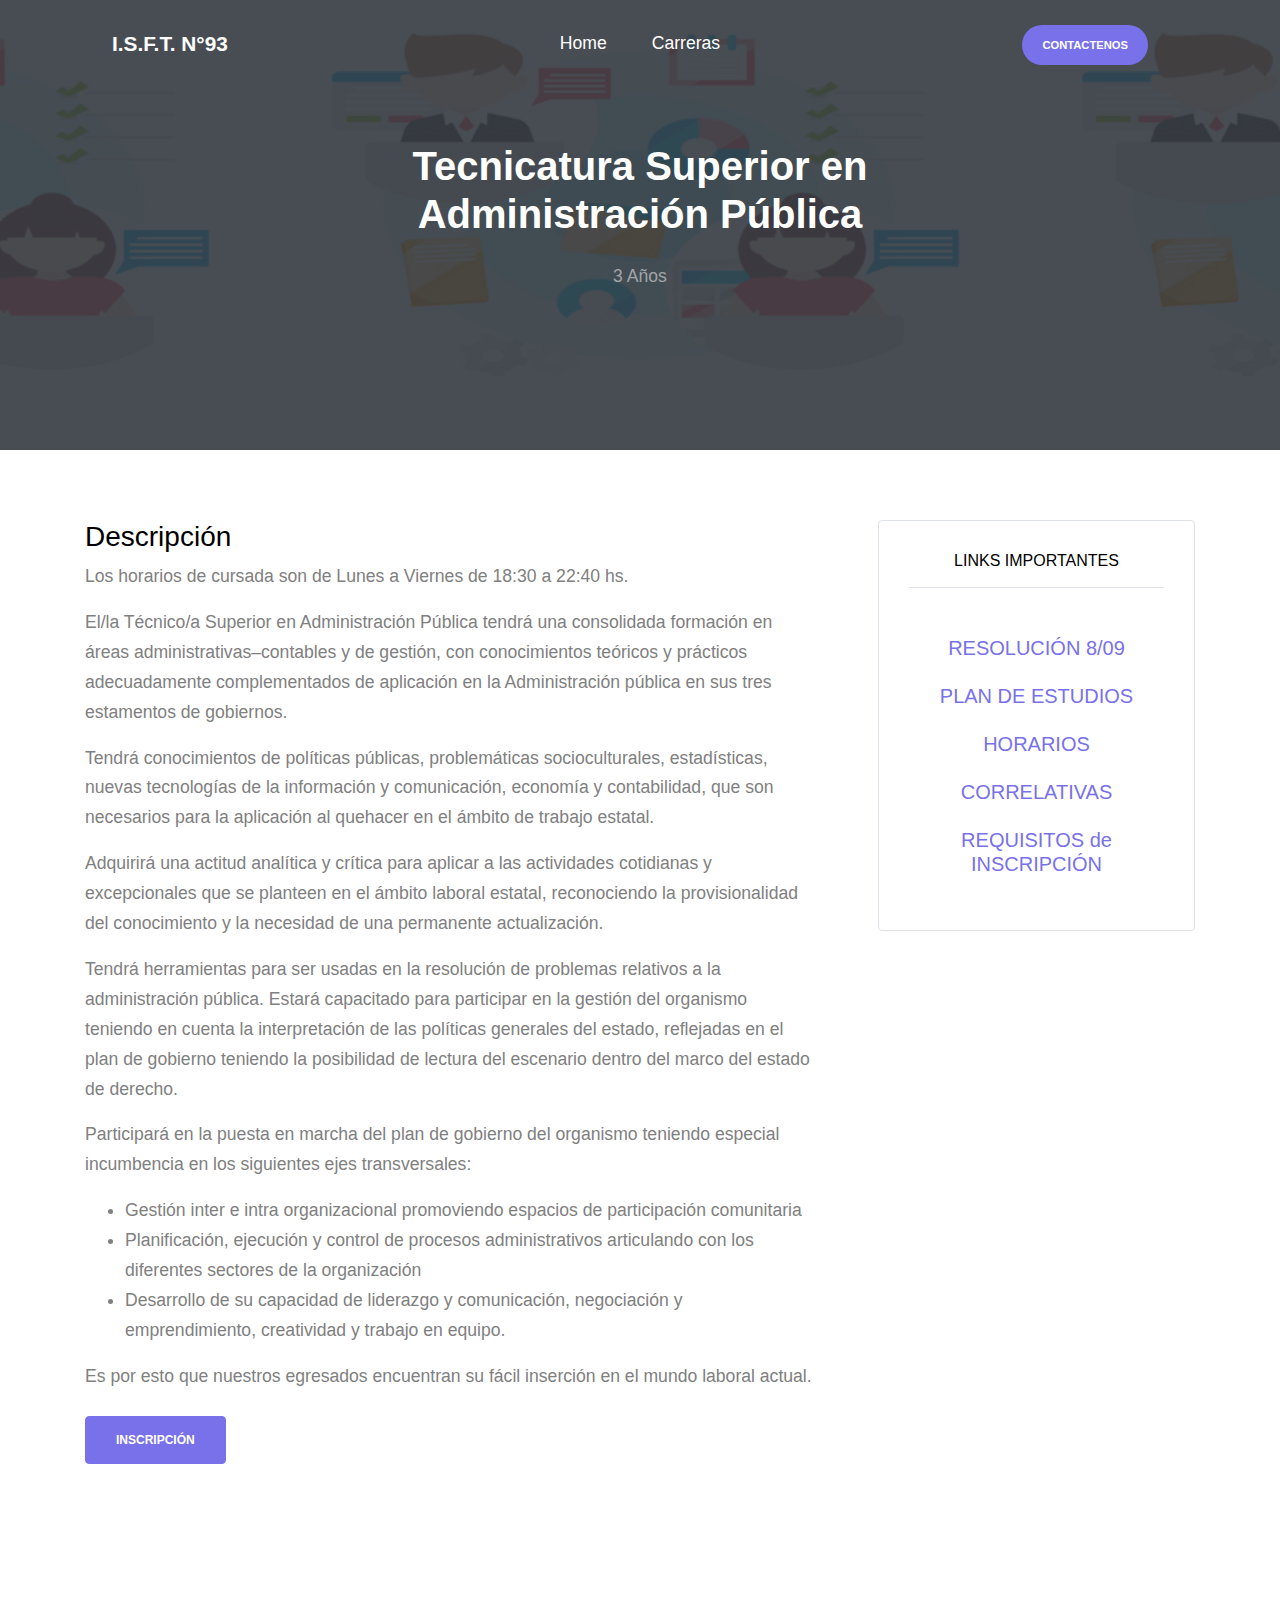
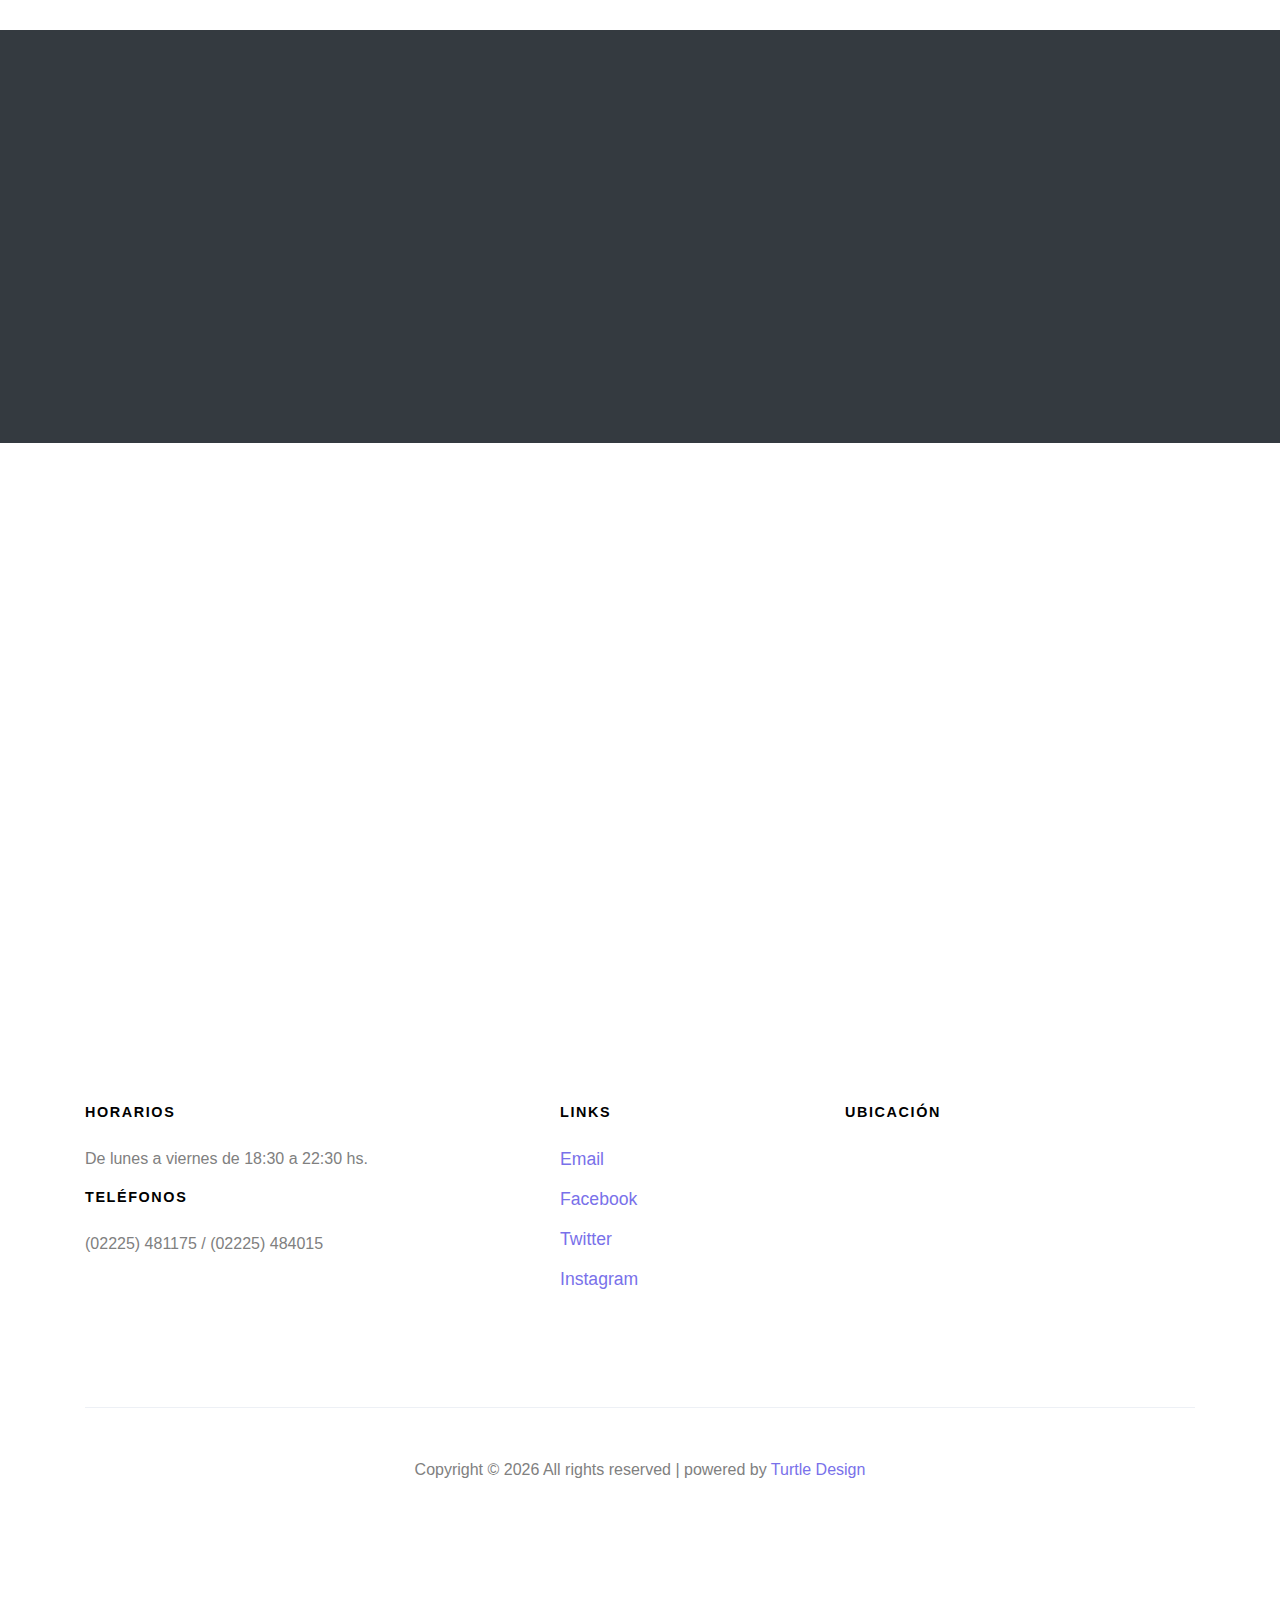
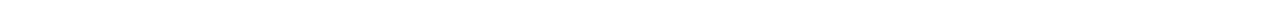
==== commit dbf86039: "inscripciones a carrera y materias completa" ====
--- a/administracionpublica.html
+++ b/administracionpublica.html
@@ -2,11 +2,12 @@
 <html lang="es">
 
 <head>
-  <title>OneSchool &mdash; Website by Colorlib</title>
+  <title>I.S.F.T. N°93 – "Presidente Arturo Umberto Illia"</title>
+  <link rel="icon" href="images/favicon_192x192.png" sizes="192x192">
   <meta charset="utf-8">
   <meta name="viewport" content="width=device-width, initial-scale=1, shrink-to-fit=no">
 
-  <link rel="stylesheet" href="fonts/icomoon/style.css">
+  
   <link rel="stylesheet" href="css/bootstrap.min.css">
   <link rel="stylesheet" href="css/jquery-ui.css">
   <link rel="stylesheet" href="css/owl.carousel.min.css">
@@ -37,21 +38,18 @@
             <nav class="site-navigation position-relative text-right" role="navigation">
               <ul class="site-menu main-menu js-clone-nav mx-auto d-none d-lg-block  m-0 p-0">
                 <li><a href="index.html" class="nav-link">Home</a></li>
-                <li><a href="enfermeria.html#courses-section" class="nav-link">Carreras</a></li>
-
+                <li><a href="administracionpublica.html#courses-section" class="nav-link">Carreras</a></li>
               </ul>
             </nav>
           </div>
           <div class="ml-auto w-25">
             <nav class="site-navigation position-relative text-right" role="navigation">
               <ul class="site-menu main-menu site-menu-dark js-clone-nav mr-auto d-none d-lg-block m-0 p-0">
-                <li class="cta"><a href="course-single.html#contact-section"
+                <li class="cta"><a href="administracionpublica.html#footer-section"
                     class="nav-link"><span>Contactenos</span></a></li>
               </ul>
             </nav>
-            <a href="course-single.html#"
-              class="d-inline-block d-lg-none site-menu-toggle js-menu-toggle text-black float-right"><span
-                class="icon-menu h3"></span></a>
+            
           </div>
         </div>
       </div>
@@ -103,7 +101,7 @@
               </ul>
               <p>Es por esto que nuestros egresados encuentran su fácil inserción en el mundo laboral actual.</p>
 
-              <p class="mt-4"><a href="course-single.html#" class="btn btn-primary">Admission</a></p>
+              <p class="mt-4"><a href="formInscripcion.html#" class="btn btn-primary">Inscripción</a></p>
             </div>
 
           </div>
@@ -147,12 +145,12 @@
           <div class="owl-carousel col-12 nonloop-block-14">
             <div class="course bg-white h-100 align-self-stretch">
               <figure class="m-0">
-                <a href="course-single.html"><img src="images/turismo.jpg" alt="Image" class="img-fluid"></a>
-              </figure>
-              <div class="course-inner-text py-4 px-4">
-
-                <div class="meta"><span class="icon-clock-o"></span>3 Años</div>
-                <h3><a href="index.html#">Guía de turismo</a></h3>
+                <a href="turismo.html"><img src="images/turismo.jpg" alt="Image" class="img-fluid"></a>
+              </figure>
+              <div class="course-inner-text py-4 px-4">
+
+                <div class="meta"><span class="icon-clock-o"></span>3 Años</div>
+                <h3><a href="turismo.html#">Guía de turismo</a></h3>
                 <p>Lorem ipsum dolor sit amet ipsa nulla adipisicing elit. </p>
               </div>
               <div class="d-flex border-top stats">
@@ -167,22 +165,22 @@
               <div class="course-inner-text py-4 px-4">
 
                 <div class="meta"><span class="icon-clock-o"></span>3 Años</div>
-                <h3><a href="index.html#">Tecnicatura enfermería</a></h3>
-                <p>Lorem ipsum dolor sit amet ipsa nulla adipisicing elit. </p>
-              </div>
-              <div class="d-flex border-top stats">
-                <div class="py-3 px-4"><span class="icon-users"></span> 2,193 students</div>
-                <div class="py-3 px-4 w-25 ml-auto border-left"><span class="icon-chat"></span> 2</div>
-              </div>
-            </div>
-            <div class="course bg-white h-100 align-self-stretch">
-              <figure class="m-0">
-                <a href="course-single.html"><img src="images/contable.jpg" alt="Image" class="img-fluid"></a>
-              </figure>
-              <div class="course-inner-text py-4 px-4">
-
-                <div class="meta"><span class="icon-clock-o"></span>3 Años</div>
-                <h3><a href="index.html#">Administración contable</a></h3>
+                <h3><a href="enfermeria.html#">Tecnicatura enfermería</a></h3>
+                <p>Lorem ipsum dolor sit amet ipsa nulla adipisicing elit. </p>
+              </div>
+              <div class="d-flex border-top stats">
+                <div class="py-3 px-4"><span class="icon-users"></span> 2,193 students</div>
+                <div class="py-3 px-4 w-25 ml-auto border-left"><span class="icon-chat"></span> 2</div>
+              </div>
+            </div>
+            <div class="course bg-white h-100 align-self-stretch">
+              <figure class="m-0">
+                <a href="contable.html"><img src="images/contable.jpg" alt="Image" class="img-fluid"></a>
+              </figure>
+              <div class="course-inner-text py-4 px-4">
+
+                <div class="meta"><span class="icon-clock-o"></span>3 Años</div>
+                <h3><a href="contable.html#">Administración contable</a></h3>
                 <p>Lorem ipsum dolor sit amet ipsa nulla adipisicing elit. </p>
               </div>
               <div class="d-flex border-top stats">
@@ -197,7 +195,7 @@
               <div class="course-inner-text py-4 px-4">
 
                 <div class="meta"><span class="icon-clock-o"></span>3 Años</div>
-                <h3><a href="index.html#">Administración marketing</a></h3>
+                <h3><a href="marketing.html#">Administración marketing</a></h3>
                 <p>Lorem ipsum dolor sit amet ipsa nulla adipisicing elit. </p>
               </div>
               <div class="d-flex border-top stats">
@@ -212,22 +210,22 @@
               <div class="course-inner-text py-4 px-4">
 
                 <div class="meta"><span class="icon-clock-o"></span>3 Años</div>
-                <h3><a href="index.html#">Analista programador</a></h3>
-                <p>Lorem ipsum dolor sit amet ipsa nulla adipisicing elit. </p>
-              </div>
-              <div class="d-flex border-top stats">
-                <div class="py-3 px-4"><span class="icon-users"></span> 2,193 students</div>
-                <div class="py-3 px-4 w-25 ml-auto border-left"><span class="icon-chat"></span> 2</div>
-              </div>
-            </div>
-            <div class="course bg-white h-100 align-self-stretch">
-              <figure class="m-0">
-                <a href="course-single.html"><img src="images/publica.jpg" alt="Image" class="img-fluid"></a>
-              </figure>
-              <div class="course-inner-text py-4 px-4">
-
-                <div class="meta"><span class="icon-clock-o"></span>3 Años</div>
-                <h3><a href="index.html#">Administración pública</a></h3>
+                <h3><a href="programacion.html#">Analista programador</a></h3>
+                <p>Lorem ipsum dolor sit amet ipsa nulla adipisicing elit. </p>
+              </div>
+              <div class="d-flex border-top stats">
+                <div class="py-3 px-4"><span class="icon-users"></span> 2,193 students</div>
+                <div class="py-3 px-4 w-25 ml-auto border-left"><span class="icon-chat"></span> 2</div>
+              </div>
+            </div>
+            <div class="course bg-white h-100 align-self-stretch">
+              <figure class="m-0">
+                <a href="administracionpublica.html"><img src="images/publica.jpg" alt="Image" class="img-fluid"></a>
+              </figure>
+              <div class="course-inner-text py-4 px-4">
+
+                <div class="meta"><span class="icon-clock-o"></span>3 Años</div>
+                <h3><a href="administracionpublica.html#">Administración pública</a></h3>
                 <p>Lorem ipsum dolor sit amet ipsa nulla adipisicing elit. </p>
               </div>
               <div class="d-flex border-top stats">
@@ -245,7 +243,7 @@
         </div>
       </div>
     </div>
-    <footer class="footer-section bg-white">
+    <footer id="footer-section" class="footer-section bg-white">
       <div class="container">
         <div class="row">
           <div class="col-md-4">
@@ -278,7 +276,7 @@
               <p>
 
                 Copyright &copy;
-                <script>document.write(new Date().getFullYear());</script> All rights reserved | powered by <a href="#"
+                <script>document.write(new Date().getFullYear());</script> All rights reserved | powered by <a href="https://github.com/sfelsch"
                   target="_blank">Turtle Design</a>
 
               </p>
